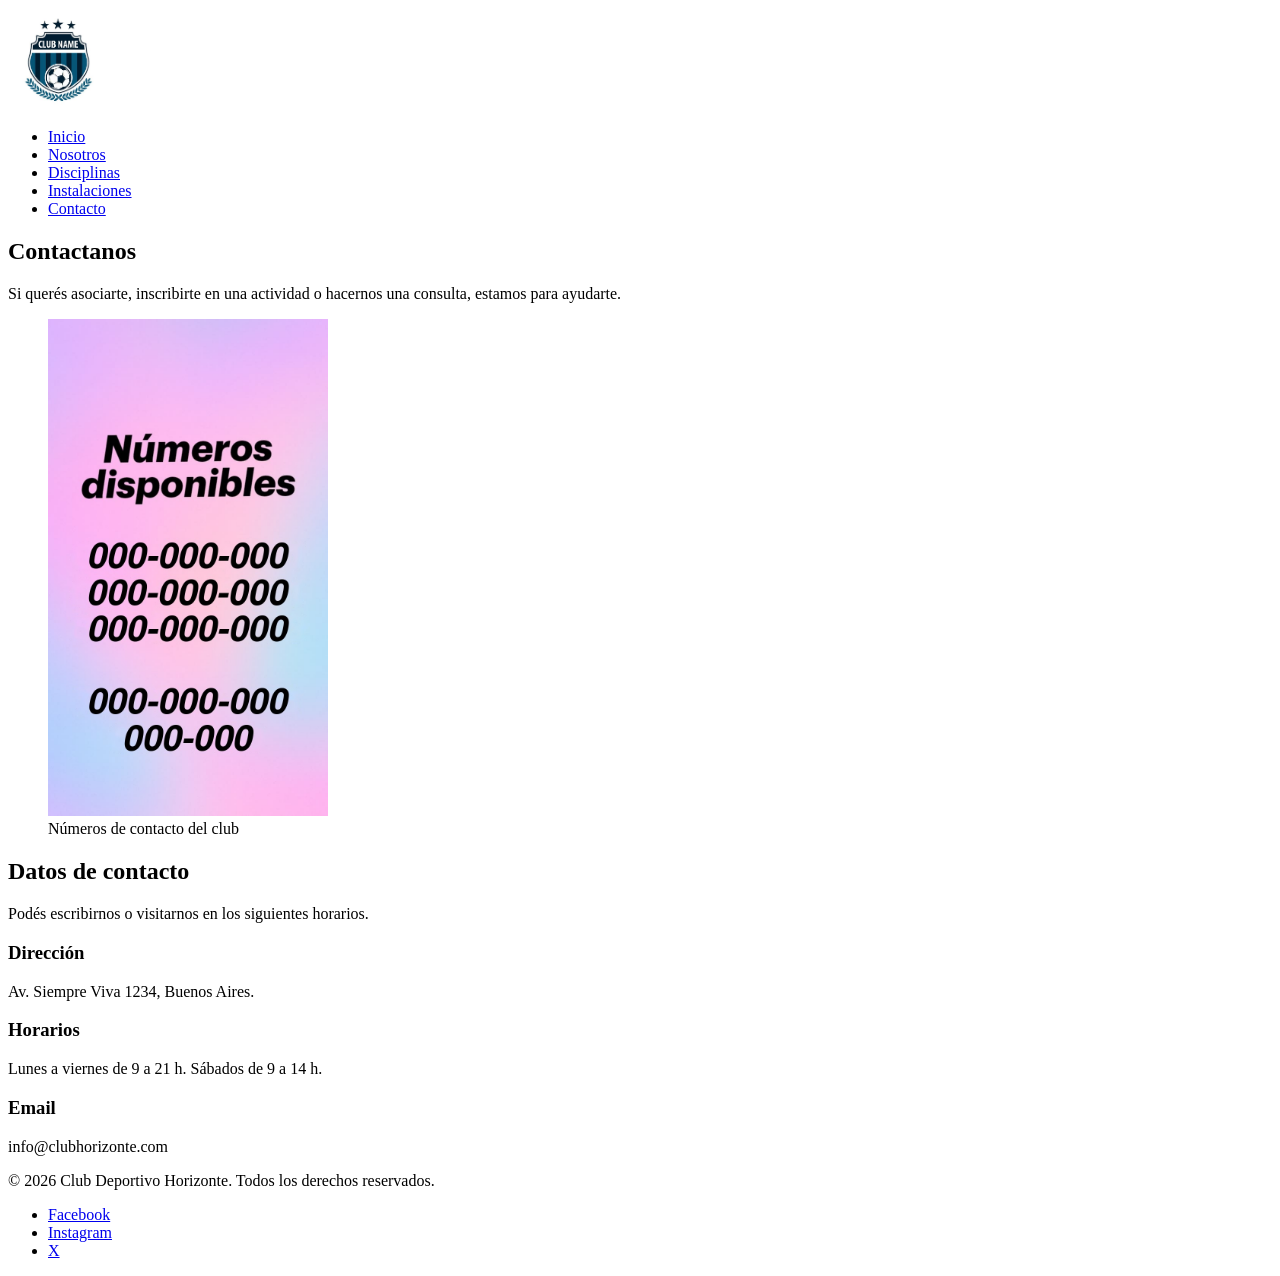
==== pages/contacto.html @ 29a99bc4 "Add files via upload" ====
<!DOCTYPE html>
<html lang="es">
<head>
  <meta charset="UTF-8">
  <meta name="viewport" content="width=device-width, initial-scale=1.0">
  <meta name="description" content="Club Deportivo Horizonte - Contacto">
  <title>Contacto | Club Deportivo Horizonte</title>
  <link rel="icon" type="image/jpeg" href="../img/logo.jpg">
</head>
<body>

  <header>
    <a href="../index.html">
      <img src="../img/logo.jpg" alt="Escudo del Club Deportivo Horizonte" width="100">
    </a>
    <nav>
      <ul>
          <li><a href="../index.html">Inicio</a></li>
          <li><a href="nosotros.html">Nosotros</a></li>
          <li><a href="disciplinas.html">Disciplinas</a></li>
          <li><a href="instalaciones.html">Instalaciones</a></li>
          <li><a href="contacto.html">Contacto</a></li>
      </ul>
    </nav>
  </header>

  <main>
    <section>
      <h1>Contactanos</h1>
      <p>Si querés asociarte, inscribirte en una actividad o hacernos una consulta, estamos para ayudarte.</p>
      <figure>
        <img src="../img/contacto.jpg" alt="Números de contacto del club" width="280">
        <figcaption>Números de contacto del club</figcaption>
      </figure>
    </section>

      <section>
        <h2>Datos de contacto</h2>
        <p>Podés escribirnos o visitarnos en los siguientes horarios.</p>
        <h3>Dirección</h3>
        <p>Av. Siempre Viva 1234, Buenos Aires.</p>
        <h3>Horarios</h3>
        <p>Lunes a viernes de 9 a 21 h. Sábados de 9 a 14 h.</p>
        <h3>Email</h3>
        <p>info@clubhorizonte.com</p>
      </section>

  </main>

  <footer>
    <p>&copy; 2026 Club Deportivo Horizonte. Todos los derechos reservados.</p>
    <ul>
      <li><a href="https://www.facebook.com/" target="_blank" rel="noopener">Facebook</a></li>
      <li><a href="https://www.instagram.com/" target="_blank" rel="noopener">Instagram</a></li>
      <li><a href="https://x.com/" target="_blank" rel="noopener">X</a></li>
    </ul>
  </footer>

</body>
</html>
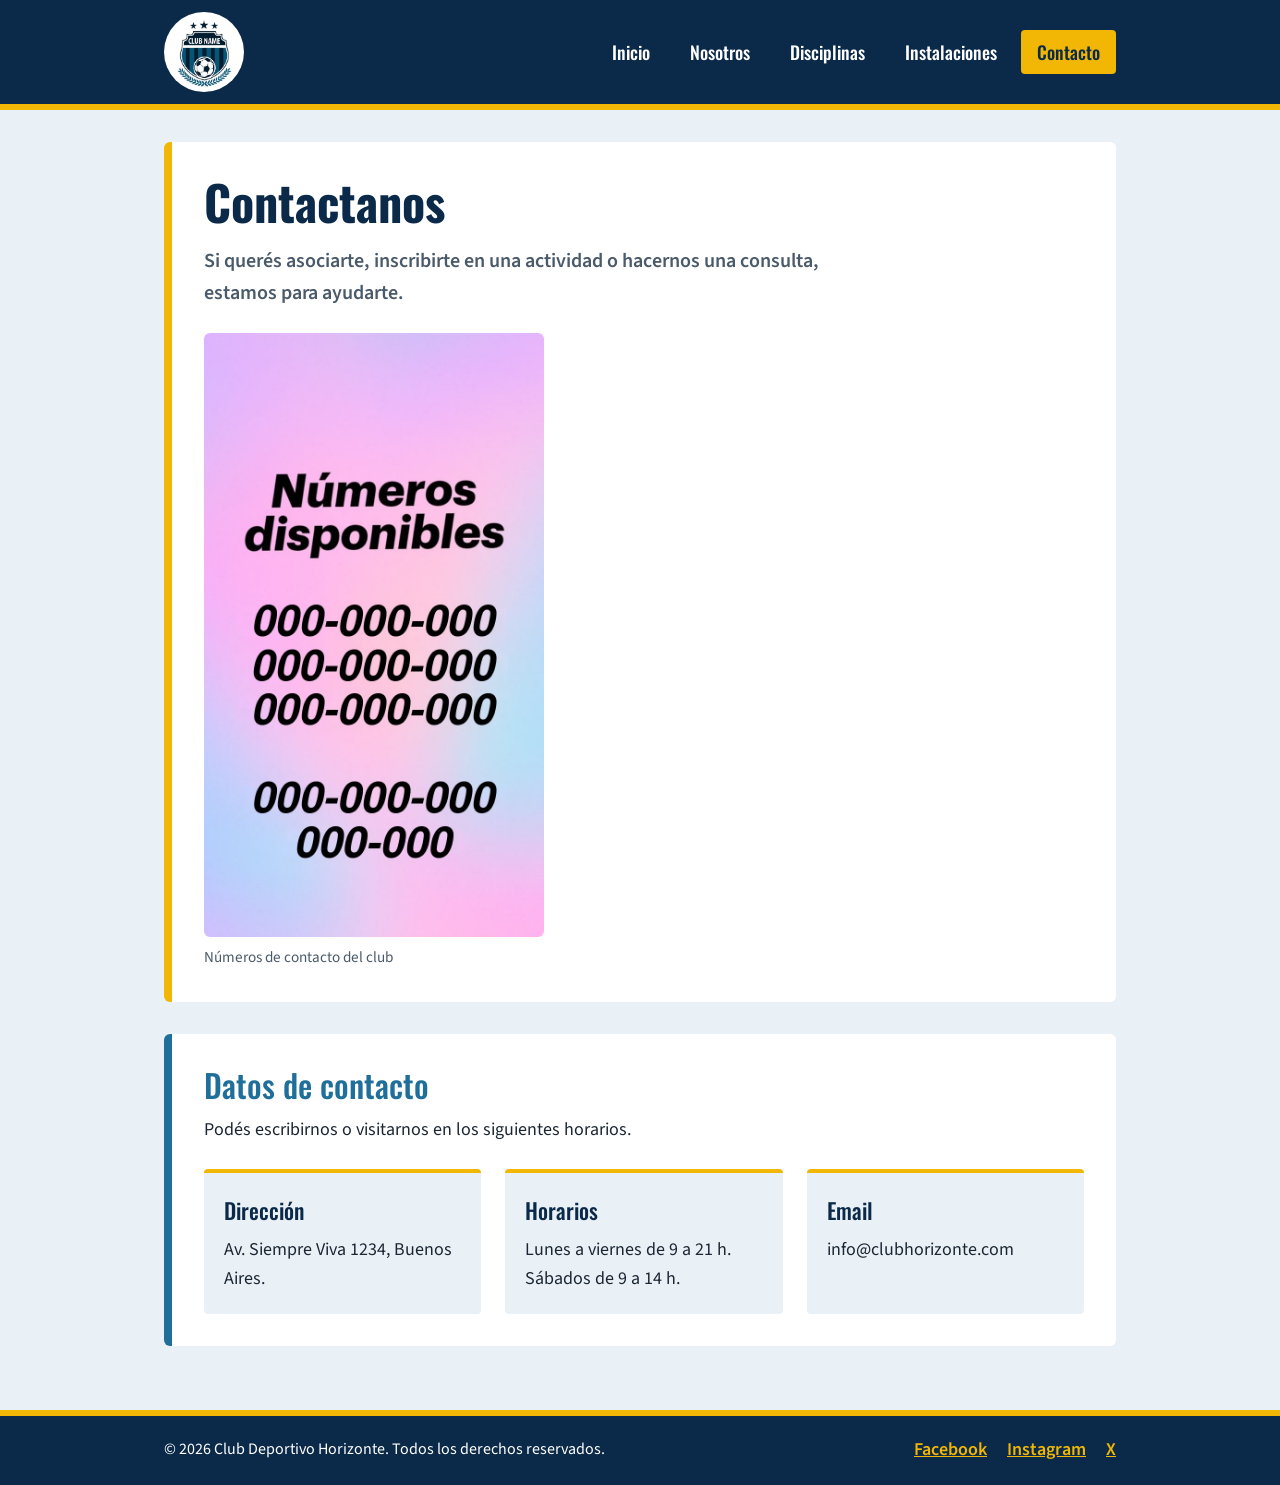
==== commit d71a7456: "Add files via upload" ====
--- a/pages/contacto.html
+++ b/pages/contacto.html
@@ -6,54 +6,69 @@
   <meta name="description" content="Club Deportivo Horizonte - Contacto">
   <title>Contacto | Club Deportivo Horizonte</title>
   <link rel="icon" type="image/jpeg" href="../img/logo.jpg">
+  <link rel="preconnect" href="https://fonts.googleapis.com">
+  <link rel="preconnect" href="https://fonts.gstatic.com" crossorigin>
+  <link href="https://fonts.googleapis.com/css2?family=Oswald:wght@500;700&family=Source+Sans+3:wght@400;600&display=swap" rel="stylesheet">
+  <link rel="stylesheet" href="../styles/styles.css">
 </head>
-<body>
+<body class="pagina">
 
-  <header>
-    <a href="../index.html">
-      <img src="../img/logo.jpg" alt="Escudo del Club Deportivo Horizonte" width="100">
-    </a>
-    <nav>
-      <ul>
-          <li><a href="../index.html">Inicio</a></li>
-          <li><a href="nosotros.html">Nosotros</a></li>
-          <li><a href="disciplinas.html">Disciplinas</a></li>
-          <li><a href="instalaciones.html">Instalaciones</a></li>
-          <li><a href="contacto.html">Contacto</a></li>
-      </ul>
-    </nav>
+  <header class="encabezado">
+    <div class="encabezado__contenido">
+      <a class="logo" href="../index.html">
+        <img class="logo__imagen" src="../img/logo.jpg" alt="Escudo del Club Deportivo Horizonte">
+      </a>
+      <nav class="menu" aria-label="Navegación principal">
+        <ul class="menu__lista">
+          <li class="menu__item"><a class="menu__enlace" href="../index.html">Inicio</a></li>
+          <li class="menu__item"><a class="menu__enlace" href="nosotros.html">Nosotros</a></li>
+          <li class="menu__item"><a class="menu__enlace" href="disciplinas.html">Disciplinas</a></li>
+          <li class="menu__item"><a class="menu__enlace" href="instalaciones.html">Instalaciones</a></li>
+          <li class="menu__item"><a class="menu__enlace menu__enlace--activo" href="contacto.html">Contacto</a></li>
+        </ul>
+      </nav>
+    </div>
   </header>
 
-  <main>
-    <section>
-      <h1>Contactanos</h1>
-      <p>Si querés asociarte, inscribirte en una actividad o hacernos una consulta, estamos para ayudarte.</p>
-      <figure>
-        <img src="../img/contacto.jpg" alt="Números de contacto del club" width="280">
-        <figcaption>Números de contacto del club</figcaption>
+  <main class="contenido">
+    <section class="seccion seccion--principal">
+      <h1 class="titulo-principal">Contactanos</h1>
+      <p class="texto texto--destacado">Si querés asociarte, inscribirte en una actividad o hacernos una consulta, estamos para ayudarte.</p>
+      <figure class="figura figura--vertical">
+        <img class="figura__imagen" src="../img/contacto.jpg" alt="Números de contacto del club">
+        <figcaption class="figura__leyenda">Números de contacto del club</figcaption>
       </figure>
     </section>
 
-      <section>
-        <h2>Datos de contacto</h2>
-        <p>Podés escribirnos o visitarnos en los siguientes horarios.</p>
-        <h3>Dirección</h3>
-        <p>Av. Siempre Viva 1234, Buenos Aires.</p>
-        <h3>Horarios</h3>
-        <p>Lunes a viernes de 9 a 21 h. Sábados de 9 a 14 h.</p>
-        <h3>Email</h3>
-        <p>info@clubhorizonte.com</p>
-      </section>
-
+    <section class="seccion">
+      <h2 class="titulo-seccion">Datos de contacto</h2>
+      <p class="texto">Podés escribirnos o visitarnos en los siguientes horarios.</p>
+      <div class="tarjetas">
+          <article class="tarjeta">
+            <h3 class="tarjeta__titulo">Dirección</h3>
+            <p class="texto">Av. Siempre Viva 1234, Buenos Aires.</p>
+          </article>
+          <article class="tarjeta">
+            <h3 class="tarjeta__titulo">Horarios</h3>
+            <p class="texto">Lunes a viernes de 9 a 21 h. Sábados de 9 a 14 h.</p>
+          </article>
+          <article class="tarjeta">
+            <h3 class="tarjeta__titulo">Email</h3>
+            <p class="texto">info@clubhorizonte.com</p>
+          </article>
+      </div>
+    </section>
   </main>
 
-  <footer>
-    <p>&copy; 2026 Club Deportivo Horizonte. Todos los derechos reservados.</p>
-    <ul>
-      <li><a href="https://www.facebook.com/" target="_blank" rel="noopener">Facebook</a></li>
-      <li><a href="https://www.instagram.com/" target="_blank" rel="noopener">Instagram</a></li>
-      <li><a href="https://x.com/" target="_blank" rel="noopener">X</a></li>
-    </ul>
+  <footer class="pie">
+    <div class="pie__contenido">
+      <p class="pie__texto">&copy; 2026 Club Deportivo Horizonte. Todos los derechos reservados.</p>
+      <ul class="pie__redes">
+        <li><a class="pie__enlace" href="https://www.facebook.com/" target="_blank" rel="noopener">Facebook</a></li>
+        <li><a class="pie__enlace" href="https://www.instagram.com/" target="_blank" rel="noopener">Instagram</a></li>
+        <li><a class="pie__enlace" href="https://x.com/" target="_blank" rel="noopener">X</a></li>
+      </ul>
+    </div>
   </footer>
 
 </body>
--- a/styles/styles.css
+++ b/styles/styles.css
@@ -0,0 +1,274 @@
+/* ==========================================================
+   CLUB DEPORTIVO HORIZONTE - Hoja de estilos
+   Paleta tomada del escudo: azul marino, azul petróleo y dorado
+   ========================================================== */
+
+
+/* ---------- 1. VARIABLES (paleta y tipografía) ---------- */
+:root {
+  /* Colores */
+  --color-primario: #0b2a4a;     /* azul marino */
+  --color-secundario: #1f6f9a;   /* azul petróleo */
+  --color-acento: #f2b705;       /* dorado */
+  --color-fondo: #eaf1f6;        /* fondo de la página */
+  --color-superficie: #ffffff;   /* tarjetas y secciones */
+  --color-texto: #1c2733;        /* texto principal */
+  --color-texto-suave: #4a5a6a;  /* texto secundario */
+
+}
+
+
+/* ---------- 2. REINICIO Y BASE ---------- */
+* {
+  box-sizing: border-box;
+  margin: 0;
+  padding: 0;
+}
+
+.pagina {
+  display: flex;
+  flex-direction: column;
+  min-height: 100vh;
+  font-family: 'Source Sans 3', Arial, sans-serif;
+  font-size: 1.125rem;
+  line-height: 1.6;
+  color: var(--color-texto);
+  background-color: var(--color-fondo);
+}
+
+img {
+  display: block;
+  max-width: 100%;
+  height: auto;
+}
+
+ul {
+  list-style: none;
+}
+
+a {
+  color: var(--color-secundario);
+}
+
+
+/* ---------- 3. TIPOGRAFÍA ---------- */
+.titulo-principal {
+  font-family: 'Oswald', 'Arial Narrow', sans-serif;
+  font-size: 3rem;
+  font-weight: 700;
+  line-height: 1.15;
+  color: var(--color-primario);
+  margin-bottom: 1rem;
+}
+
+.titulo-seccion {
+  font-family: 'Oswald', 'Arial Narrow', sans-serif;
+  font-size: 2rem;
+  font-weight: 500;
+  line-height: 1.2;
+  color: var(--color-secundario);
+  margin-bottom: 0.75rem;
+}
+
+.tarjeta__titulo {
+  font-family: 'Oswald', 'Arial Narrow', sans-serif;
+  font-size: 1.375rem;
+  font-weight: 500;
+  color: var(--color-primario);
+  margin-bottom: 0.5rem;
+}
+
+.texto {
+  font-size: 1.125rem;
+  font-weight: 400;
+  max-width: 65ch;
+}
+
+.texto--destacado {
+  font-size: 1.25rem;
+  font-weight: 600;
+  color: var(--color-texto-suave);
+  margin-bottom: 1.5rem;
+}
+
+
+/* ---------- 4. ENCABEZADO Y NAVEGACIÓN ---------- */
+.encabezado {
+  background-color: var(--color-primario);
+  border-bottom: 6px solid var(--color-acento);
+}
+
+.encabezado__contenido {
+  display: flex;
+  flex-wrap: wrap;
+  align-items: center;
+  justify-content: space-between;
+  gap: 1rem;
+  max-width: 1000px;
+  margin: 0 auto;
+  padding: 0.75rem 1.5rem;
+}
+
+.logo__imagen {
+  width: 80px;
+  height: 80px;
+  border-radius: 50%;
+  background-color: var(--color-superficie);
+}
+
+.menu__lista {
+  display: flex;
+  flex-wrap: wrap;
+  gap: 0.5rem;
+}
+
+.menu__enlace {
+  display: block;
+  padding: 0.5rem 1rem;
+  font-family: 'Oswald', 'Arial Narrow', sans-serif;
+  font-size: 1.125rem;
+  font-weight: 500;
+  color: #ffffff;
+  text-decoration: none;
+  border-radius: 4px;
+}
+
+.menu__enlace:hover,
+.menu__enlace:focus-visible {
+  background-color: var(--color-secundario);
+}
+
+.menu__enlace--activo {
+  color: var(--color-primario);
+  background-color: var(--color-acento);
+}
+
+.menu__enlace--activo:hover,
+.menu__enlace--activo:focus-visible {
+  background-color: var(--color-acento);
+}
+
+
+/* ---------- 5. CONTENIDO PRINCIPAL ---------- */
+.contenido {
+  flex: 1;
+  width: 100%;
+  max-width: 1000px;
+  margin: 0 auto;
+  padding: 2rem 1.5rem;
+}
+
+.seccion {
+  background-color: var(--color-superficie);
+  border-left: 8px solid var(--color-secundario);
+  border-radius: 6px;
+  padding: 2rem;
+  margin-bottom: 2rem;
+}
+
+.seccion--principal {
+  border-left-color: var(--color-acento);
+}
+
+
+/* ---------- 6. IMÁGENES ---------- */
+.figura {
+  margin-top: 0.5rem;
+}
+
+.figura__imagen {
+  width: 100%;
+  border-radius: 6px;
+}
+
+.figura__leyenda {
+  margin-top: 0.5rem;
+  font-size: 0.95rem;
+  color: var(--color-texto-suave);
+}
+
+.figura--escudo {
+  max-width: 320px;
+}
+
+.figura--ancha {
+  max-width: 640px;
+}
+
+.figura--vertical {
+  max-width: 340px;
+}
+
+
+/* ---------- 7. TARJETAS ---------- */
+.tarjetas {
+  display: grid;
+  grid-template-columns: repeat(auto-fit, minmax(240px, 1fr));
+  gap: 1.5rem;
+  margin-top: 1.5rem;
+}
+
+.tarjeta {
+  background-color: var(--color-fondo);
+  border-top: 4px solid var(--color-acento);
+  border-radius: 4px;
+  padding: 1.25rem;
+}
+
+
+/* ---------- 8. PIE DE PÁGINA ---------- */
+.pie {
+  background-color: var(--color-primario);
+  color: #ffffff;
+  border-top: 6px solid var(--color-acento);
+}
+
+.pie__contenido {
+  display: flex;
+  flex-wrap: wrap;
+  align-items: center;
+  justify-content: space-between;
+  gap: 1rem;
+  max-width: 1000px;
+  margin: 0 auto;
+  padding: 1.25rem 1.5rem;
+}
+
+.pie__texto {
+  font-size: 1rem;
+}
+
+.pie__redes {
+  display: flex;
+  gap: 1.25rem;
+}
+
+.pie__enlace {
+  color: var(--color-acento);
+  font-weight: 600;
+}
+
+.pie__enlace:hover,
+.pie__enlace:focus-visible {
+  color: #ffffff;
+}
+
+
+/* ---------- 9. ADAPTACIÓN A CELULARES ---------- */
+@media (max-width: 600px) {
+  .titulo-principal {
+    font-size: 2.25rem;
+  }
+
+  .titulo-seccion {
+    font-size: 1.625rem;
+  }
+
+  .seccion {
+    padding: 1.25rem;
+  }
+
+  .encabezado__contenido {
+    justify-content: center;
+  }
+}
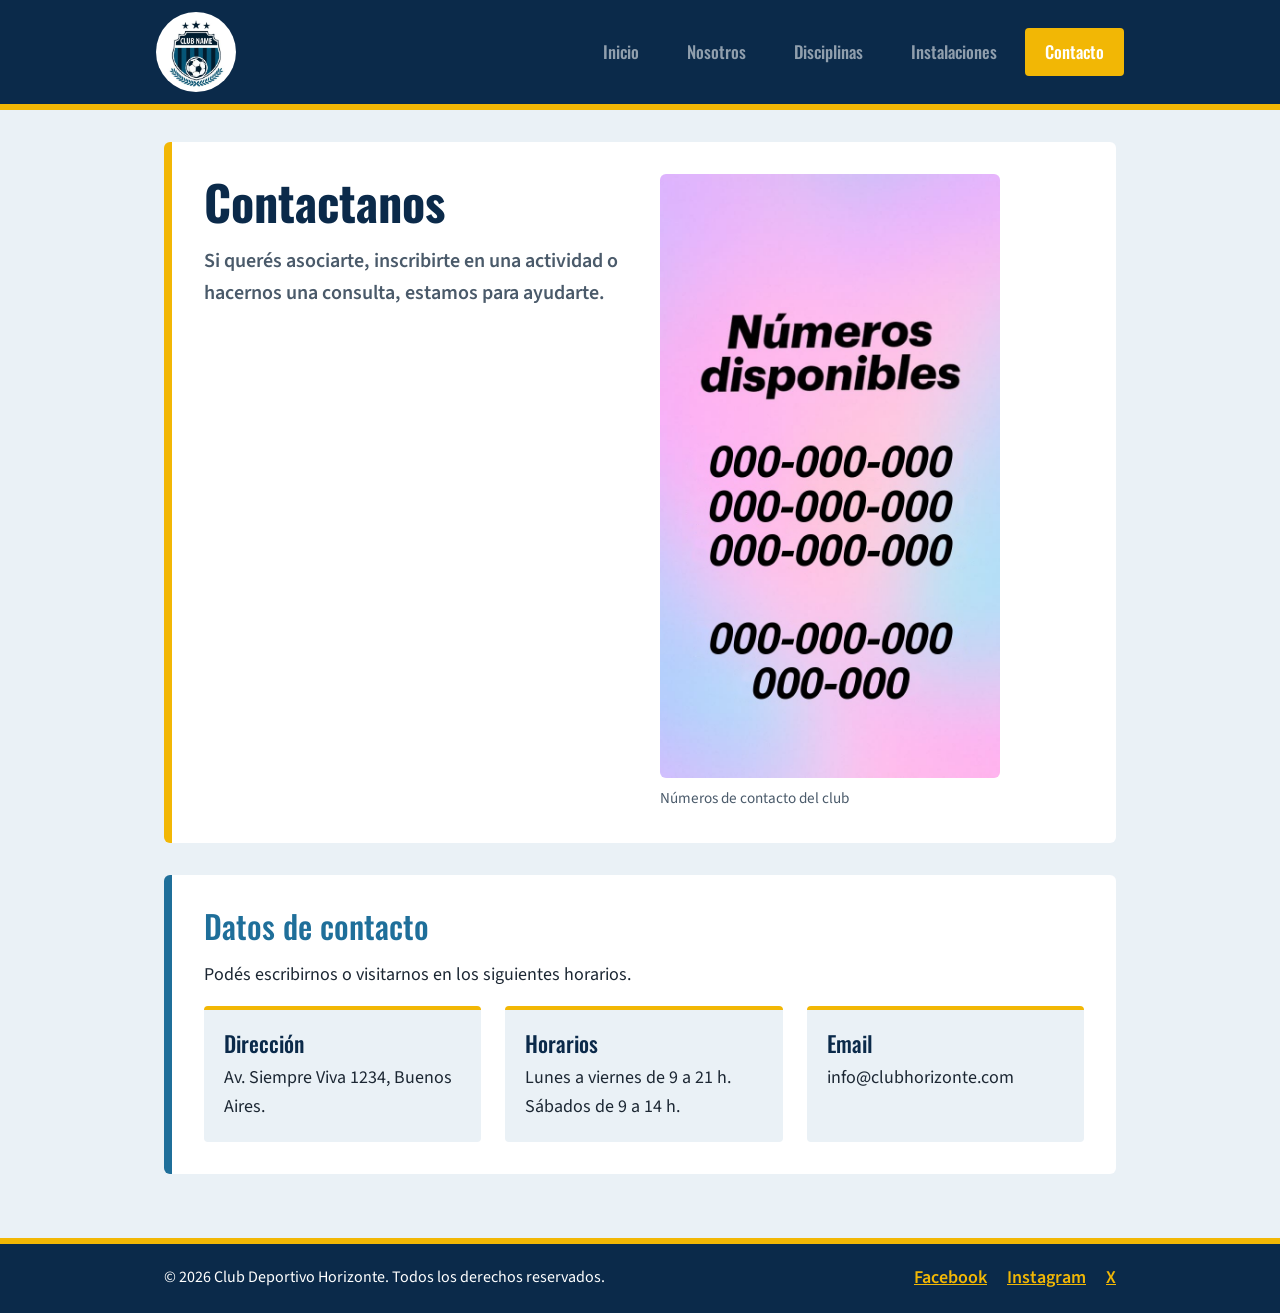
==== commit aafd370a: "Add files via upload" ====
--- a/pages/contacto.html
+++ b/pages/contacto.html
@@ -9,25 +9,32 @@
   <link rel="preconnect" href="https://fonts.googleapis.com">
   <link rel="preconnect" href="https://fonts.gstatic.com" crossorigin>
   <link href="https://fonts.googleapis.com/css2?family=Oswald:wght@500;700&family=Source+Sans+3:wght@400;600&display=swap" rel="stylesheet">
+  <!-- Bootstrap (CSS por CDN): va antes de nuestro CSS para poder personalizarlo -->
+  <link href="https://cdn.jsdelivr.net/npm/bootstrap@5.3.3/dist/css/bootstrap.min.css" rel="stylesheet">
   <link rel="stylesheet" href="../styles/styles.css">
 </head>
 <body class="pagina">
 
   <header class="encabezado">
-    <div class="encabezado__contenido">
-      <a class="logo" href="../index.html">
-        <img class="logo__imagen" src="../img/logo.jpg" alt="Escudo del Club Deportivo Horizonte">
-      </a>
-      <nav class="menu" aria-label="Navegación principal">
-        <ul class="menu__lista">
-          <li class="menu__item"><a class="menu__enlace" href="../index.html">Inicio</a></li>
-          <li class="menu__item"><a class="menu__enlace" href="nosotros.html">Nosotros</a></li>
-          <li class="menu__item"><a class="menu__enlace" href="disciplinas.html">Disciplinas</a></li>
-          <li class="menu__item"><a class="menu__enlace" href="instalaciones.html">Instalaciones</a></li>
-          <li class="menu__item"><a class="menu__enlace menu__enlace--activo" href="contacto.html">Contacto</a></li>
-        </ul>
-      </nav>
-    </div>
+    <nav class="navbar navbar-expand-md navbar-club" data-bs-theme="dark" aria-label="Navegación principal">
+      <div class="container-fluid navbar__contenedor">
+        <a class="navbar-brand logo" href="../index.html">
+          <img class="logo__imagen" src="../img/logo.jpg" alt="Escudo del Club Deportivo Horizonte">
+        </a>
+        <button class="navbar-toggler menu__boton" type="button" data-bs-toggle="collapse" data-bs-target="#menu-principal" aria-controls="menu-principal" aria-expanded="false" aria-label="Abrir o cerrar el menú">
+          <span class="navbar-toggler-icon"></span>
+        </button>
+        <div class="collapse navbar-collapse" id="menu-principal">
+          <ul class="navbar-nav ms-auto menu__lista">
+            <li class="nav-item"><a class="nav-link menu__enlace" href="../index.html">Inicio</a></li>
+            <li class="nav-item"><a class="nav-link menu__enlace" href="nosotros.html">Nosotros</a></li>
+            <li class="nav-item"><a class="nav-link menu__enlace" href="disciplinas.html">Disciplinas</a></li>
+            <li class="nav-item"><a class="nav-link menu__enlace" href="instalaciones.html">Instalaciones</a></li>
+            <li class="nav-item"><a class="nav-link menu__enlace menu__enlace--activo active" aria-current="page" href="contacto.html">Contacto</a></li>
+          </ul>
+        </div>
+      </div>
+    </nav>
   </header>
 
   <main class="contenido">
@@ -71,5 +78,7 @@
     </div>
   </footer>
 
+  <!-- Bootstrap (JS por CDN): va justo antes de cerrar el body -->
+  <script src="https://cdn.jsdelivr.net/npm/bootstrap@5.3.3/dist/js/bootstrap.bundle.min.js"></script>
 </body>
 </html>
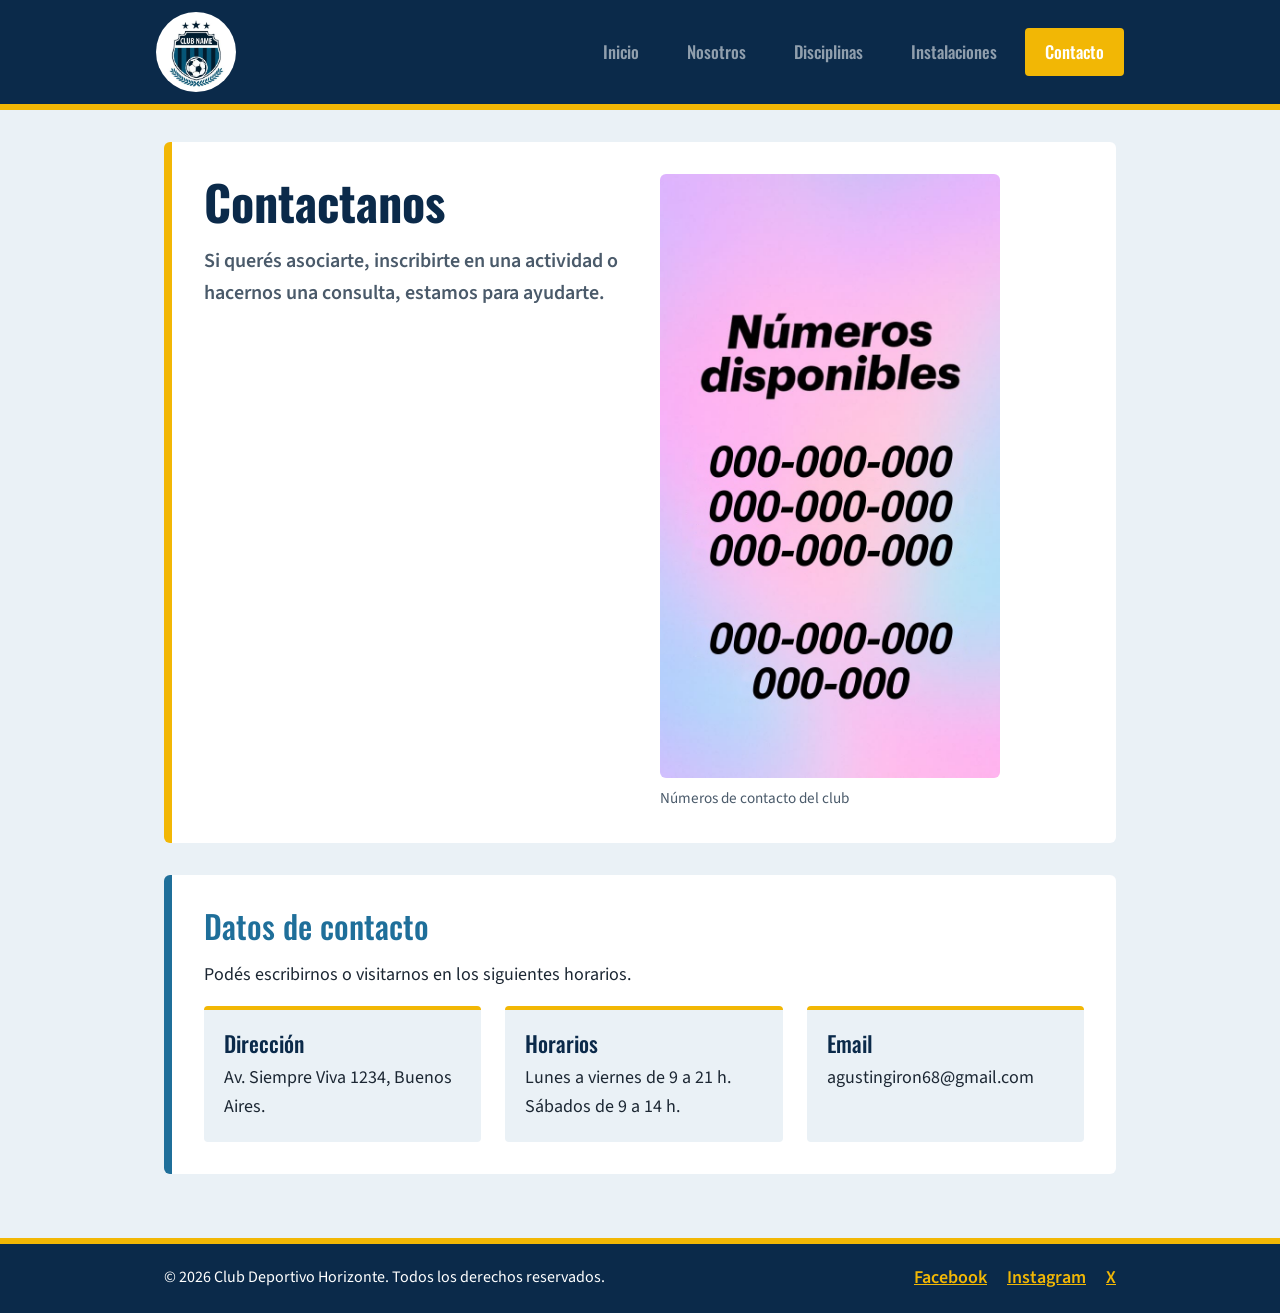
==== commit cbca4933: "content: update contact details" ====
--- a/pages/contacto.html
+++ b/pages/contacto.html
@@ -61,7 +61,7 @@
           </article>
           <article class="tarjeta">
             <h3 class="tarjeta__titulo">Email</h3>
-            <p class="texto">info@clubhorizonte.com</p>
+            <p class="texto">agustingiron68@gmail.com</p>
           </article>
       </div>
     </section>
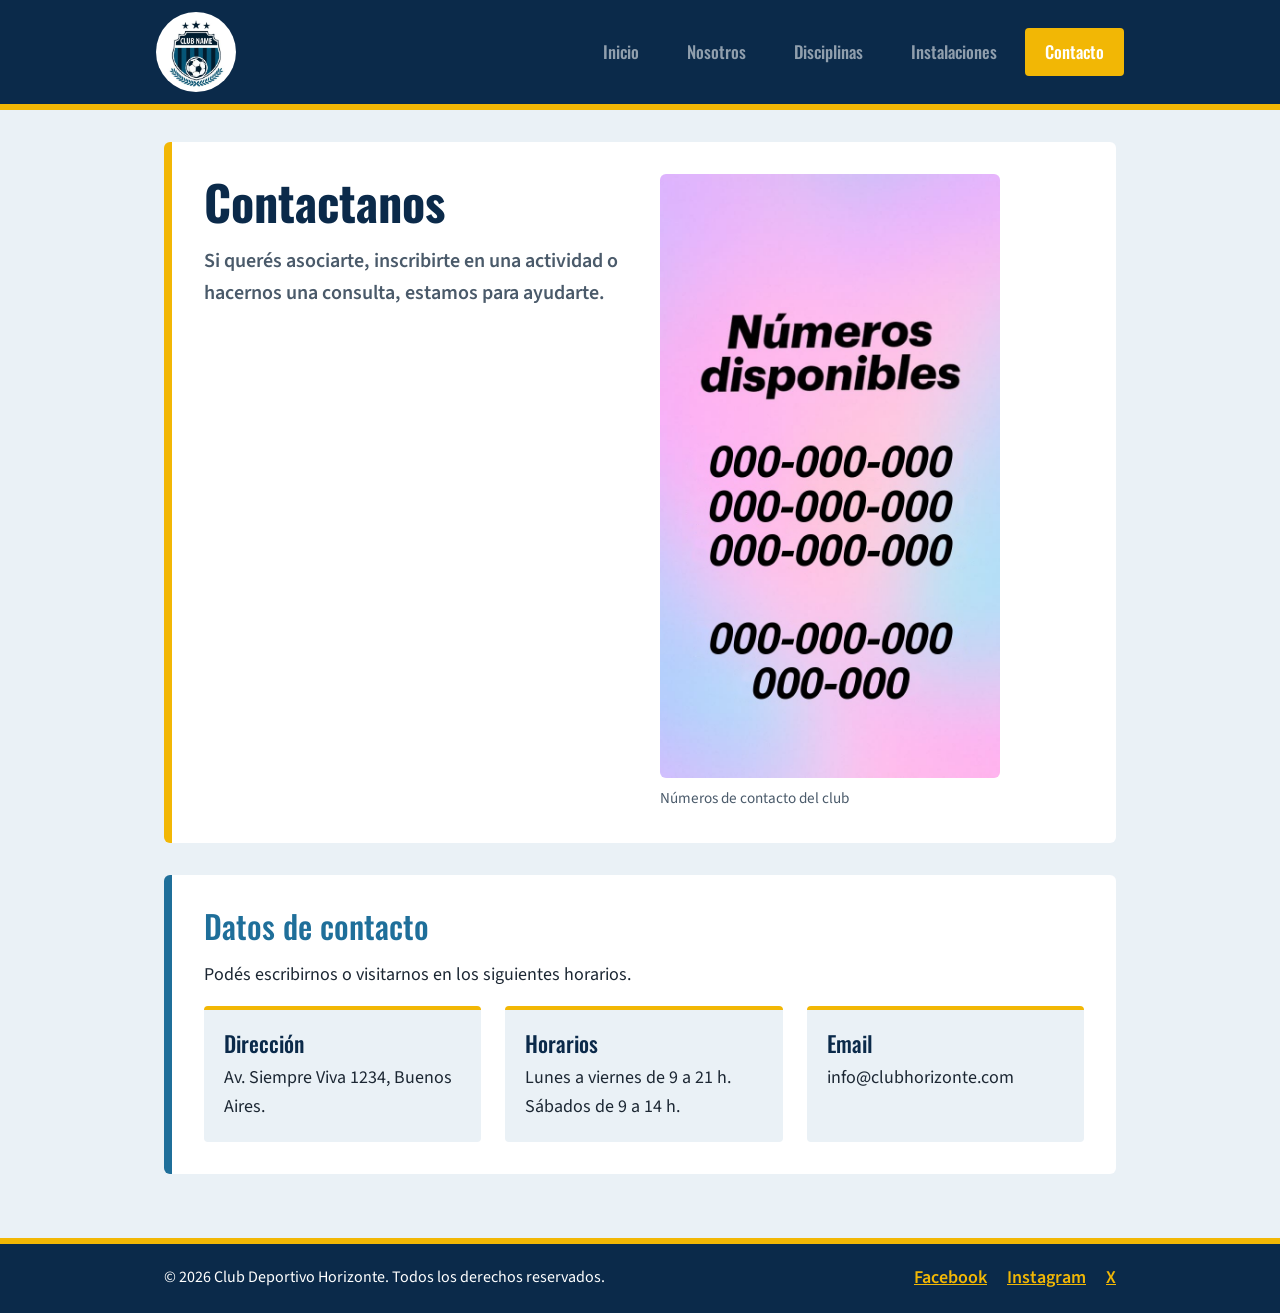
==== commit bc40b793: "build: compile scss to css/style.css and link it in html" ====
--- a/pages/contacto.html
+++ b/pages/contacto.html
@@ -11,7 +11,7 @@
   <link href="https://fonts.googleapis.com/css2?family=Oswald:wght@500;700&family=Source+Sans+3:wght@400;600&display=swap" rel="stylesheet">
   <!-- Bootstrap (CSS por CDN): va antes de nuestro CSS para poder personalizarlo -->
   <link href="https://cdn.jsdelivr.net/npm/bootstrap@5.3.3/dist/css/bootstrap.min.css" rel="stylesheet">
-  <link rel="stylesheet" href="../styles/styles.css">
+  <link rel="stylesheet" href="../css/style.css">
 </head>
 <body class="pagina">
 
@@ -61,7 +61,7 @@
           </article>
           <article class="tarjeta">
             <h3 class="tarjeta__titulo">Email</h3>
-            <p class="texto">agustingiron68@gmail.com</p>
+            <p class="texto">info@clubhorizonte.com</p>
           </article>
       </div>
     </section>
--- a/css/style.css
+++ b/css/style.css
@@ -0,0 +1,557 @@
+@charset "UTF-8";
+/* ==========================================================
+   CLUB DEPORTIVO HORIZONTE - Archivo maestro de estilos
+   Único punto de entrada: reúne todos los partials con @use.
+   Compilar con:  sass scss/main.scss css/style.css
+   Mobile-First + Bootstrap por CDN (el CSS compilado se carga
+   DESPUÉS de Bootstrap para poder personalizarlo).
+   Paleta tomada del escudo: azul marino, azul petróleo y dorado
+   ========================================================== */
+/* ==========================================================
+   VARIABLES - Todos los valores que se repiten viven acá.
+   Si querés cambiar un color o una medida, se cambia una
+   sola vez en este archivo.
+   ========================================================== */
+/* ---------- Colores (paleta tomada del escudo) ---------- */
+/* Transparencias derivadas del azul marino */
+/* ---------- Tipografía (siempre con fuente de respaldo) ---------- */
+/* ---------- Espaciado ---------- */
+/* ---------- Bordes y radios ---------- */
+/* ---------- Transiciones ---------- */
+/* ---------- Medidas del layout ---------- */
+/* ---------- Breakpoints (mobile-first: siempre min-width) ---------- */
+/* ---------- Ícono del acordeón abierto (flecha blanca) ---------- */
+/* ==========================================================
+   MIXINS - Bloques de estilo reutilizables
+   ========================================================== */
+/* ---------- 1. REINICIO GLOBAL (Box Model) ---------- */
+* {
+  margin: 0;
+  padding: 0;
+  box-sizing: border-box;
+}
+
+/* ---------- 2. BASE (mobile) ---------- */
+.pagina {
+  display: flex;
+  flex-direction: column;
+  min-height: 100vh;
+  font-family: "Source Sans 3", Arial, sans-serif;
+  font-size: 1.0625rem;
+  line-height: 1.6;
+  color: #1c2733;
+  background-color: #eaf1f6;
+}
+@media (min-width: 768px) {
+  .pagina {
+    font-size: 1.125rem;
+  }
+}
+
+/* Bootstrap agrega márgenes y rellenos a estas etiquetas: los quitamos
+   para seguir controlando el espaciado con gap */
+h1, h2, h3, p, ul, figure {
+  margin: 0;
+}
+
+ul {
+  padding: 0;
+  list-style: none;
+}
+
+img {
+  display: block;
+  max-width: 100%;
+  height: auto;
+}
+
+a {
+  color: #1f6f9a;
+}
+
+/* ---------- TIPOGRAFÍA (mobile) ---------- */
+.titulo-principal {
+  grid-area: titulo;
+  font-family: "Oswald", "Arial Narrow", sans-serif;
+  font-size: 2.25rem;
+  font-weight: 700;
+  line-height: 1.15;
+  color: #0b2a4a;
+}
+@media (min-width: 768px) {
+  .titulo-principal {
+    font-size: 2.75rem;
+  }
+}
+@media (min-width: 1024px) {
+  .titulo-principal {
+    font-size: 3rem;
+  }
+}
+
+.titulo-seccion {
+  font-family: "Oswald", "Arial Narrow", sans-serif;
+  font-size: 1.625rem;
+  font-weight: 500;
+  line-height: 1.2;
+  color: #1f6f9a;
+}
+@media (min-width: 768px) {
+  .titulo-seccion {
+    font-size: 2rem;
+  }
+}
+
+.texto {
+  font-size: 1.0625rem;
+  font-weight: 400;
+  max-width: 65ch;
+}
+@media (min-width: 768px) {
+  .texto {
+    font-size: 1.125rem;
+  }
+}
+.texto--destacado {
+  grid-area: texto;
+  font-size: 1.125rem;
+  font-weight: 600;
+  color: #4a5a6a;
+}
+@media (min-width: 768px) {
+  .texto--destacado {
+    font-size: 1.25rem;
+  }
+}
+
+/* ---------- ENCABEZADO Y LOGO ---------- */
+.encabezado {
+  background-color: #0b2a4a;
+  border-bottom: 6px solid #f2b705;
+}
+
+.logo {
+  display: block;
+  padding: 0;
+  margin: 0;
+  border-radius: 50%;
+  transition: transform 0.25s ease;
+}
+.logo__imagen {
+  width: 72px;
+  height: 72px;
+  border-radius: 50%;
+  background-color: #ffffff;
+}
+@media (min-width: 768px) {
+  .logo__imagen {
+    width: 80px;
+    height: 80px;
+  }
+}
+.logo:hover {
+  transform: scale(1.06);
+}
+.logo:focus-visible {
+  outline: 3px solid #f2b705;
+  outline-offset: 4px;
+}
+.logo:active {
+  transform: scale(0.96);
+}
+
+/* ---------- NAVBAR DE BOOTSTRAP (personalizada) ---------- */
+/* Variables de Bootstrap redefinidas con nuestra paleta */
+.navbar-club {
+  --bs-navbar-color: #ffffff;
+  --bs-navbar-hover-color: #ffffff;
+  --bs-navbar-active-color: #0b2a4a;
+  --bs-navbar-nav-link-padding-x: 20px;
+  padding: 12px 0;
+}
+
+.navbar__contenedor {
+  max-width: 1000px;
+  margin: 0 auto;
+  padding-left: 16px;
+  padding-right: 16px;
+}
+
+.menu__boton {
+  transition: background-color 0.25s ease, transform 0.15s ease;
+}
+.menu__boton:hover {
+  background-color: #1f6f9a;
+}
+.menu__boton:focus-visible {
+  outline: 3px solid #f2b705;
+  outline-offset: 3px;
+  box-shadow: none;
+}
+.menu__boton:active {
+  transform: scale(0.94);
+}
+.menu__lista {
+  --bs-nav-link-padding-x: 20px;
+  --bs-nav-link-padding-y: 10px;
+  gap: 8px;
+  padding-top: 12px;
+}
+@media (min-width: 768px) {
+  .menu__lista {
+    padding-top: 0;
+  }
+}
+.menu__enlace {
+  font-family: "Oswald", "Arial Narrow", sans-serif;
+  font-size: 1.0625rem;
+  font-weight: 500;
+  border-radius: 4px;
+  transition: background-color 0.25s ease, color 0.25s ease, transform 0.15s ease;
+}
+.menu__enlace:hover {
+  background-color: #1f6f9a;
+}
+.menu__enlace:focus-visible {
+  outline: 3px solid #f2b705;
+  outline-offset: 2px;
+}
+.menu__enlace:active {
+  background-color: #0b2a4a;
+  transform: scale(0.96);
+}
+.menu__enlace--activo {
+  background-color: #f2b705;
+}
+.menu__enlace--activo:hover, .menu__enlace--activo:active {
+  background-color: #f2b705;
+}
+
+/* ---------- CONTENIDO PRINCIPAL (mobile: secciones apiladas) ---------- */
+.contenido {
+  flex: 1;
+  width: 100%;
+  max-width: 1000px;
+  margin: 0 auto;
+  padding: 20px 16px;
+}
+@media (min-width: 768px) {
+  .contenido {
+    padding: 32px 24px;
+  }
+}
+
+.seccion {
+  display: flex;
+  flex-direction: column;
+  gap: 16px;
+  background-color: #ffffff;
+  border-left: 8px solid #1f6f9a;
+  border-radius: 6px;
+  padding: 20px;
+  margin-bottom: 24px;
+}
+.seccion--principal {
+  display: grid;
+  grid-template-columns: 1fr;
+  grid-template-areas: "titulo" "texto" "imagen";
+  gap: 16px;
+  border-left-color: #f2b705;
+}
+@media (min-width: 1024px) {
+  .seccion--principal {
+    grid-template-columns: 1fr 1fr;
+    grid-template-rows: auto 1fr;
+    grid-template-areas: "titulo imagen" "texto  imagen";
+    column-gap: 32px;
+    align-items: start;
+  }
+}
+@media (min-width: 768px) {
+  .seccion {
+    padding: 32px;
+    margin-bottom: 32px;
+  }
+}
+
+/* ---------- IMÁGENES ---------- */
+.figura {
+  grid-area: imagen;
+  width: 100%;
+}
+.figura__imagen {
+  width: 100%;
+  border-radius: 6px;
+}
+.figura__leyenda {
+  margin-top: 8px;
+  font-size: 0.95rem;
+  color: #4a5a6a;
+}
+.figura--escudo {
+  max-width: 320px;
+}
+.figura--ancha {
+  max-width: 640px;
+}
+.figura--vertical {
+  max-width: 340px;
+}
+@media (min-width: 1024px) {
+  .figura {
+    align-self: center;
+  }
+}
+
+/* ---------- TARJETAS (mobile: una debajo de otra) ---------- */
+.tarjetas {
+  display: flex;
+  flex-direction: column;
+  gap: 16px;
+}
+@media (min-width: 768px) {
+  .tarjetas {
+    flex-direction: row;
+    gap: 24px;
+  }
+}
+
+.tarjeta {
+  display: flex;
+  flex-direction: column;
+  gap: 8px;
+  background-color: #eaf1f6;
+  border-top: 4px solid #f2b705;
+  border-radius: 4px;
+  padding: 20px;
+}
+.tarjeta__titulo {
+  font-family: "Oswald", "Arial Narrow", sans-serif;
+  font-size: 1.375rem;
+  font-weight: 500;
+  color: #0b2a4a;
+}
+@media (min-width: 768px) {
+  .tarjeta {
+    flex: 1 1 0;
+  }
+}
+
+/* ---------- BOTONES (Bootstrap + paleta propia) ---------- */
+.acciones {
+  display: flex;
+  flex-wrap: wrap;
+  gap: 12px;
+}
+
+.boton {
+  --bs-btn-color: #0b2a4a;
+  --bs-btn-bg: #f2b705;
+  --bs-btn-border-color: #f2b705;
+  --bs-btn-hover-color: #ffffff;
+  --bs-btn-hover-bg: #1f6f9a;
+  --bs-btn-hover-border-color: #1f6f9a;
+  --bs-btn-active-color: #ffffff;
+  --bs-btn-active-bg: #0b2a4a;
+  --bs-btn-active-border-color: #0b2a4a;
+  --bs-btn-padding-x: 24px;
+  --bs-btn-padding-y: 10px;
+  font-family: "Oswald", "Arial Narrow", sans-serif;
+  font-size: 1.0625rem;
+  font-weight: 500;
+  transition: background-color 0.25s ease, color 0.25s ease, border-color 0.25s ease, transform 0.15s ease;
+}
+.boton:hover {
+  transform: translateY(-2px);
+}
+.boton:focus-visible {
+  outline: 3px solid #0b2a4a;
+  outline-offset: 3px;
+  box-shadow: none;
+}
+.boton:active {
+  transform: translateY(0) scale(0.97);
+}
+.boton--secundario {
+  --bs-btn-color: #0b2a4a;
+  --bs-btn-bg: transparent;
+  --bs-btn-border-color: #1f6f9a;
+  --bs-btn-hover-bg: #1f6f9a;
+  --bs-btn-hover-border-color: #1f6f9a;
+}
+
+/* ---------- GALERÍA: CAROUSEL DE BOOTSTRAP ---------- */
+.galeria__marco {
+  border-radius: 6px;
+  background-color: #eaf1f6;
+}
+.galeria__imagen {
+  height: 240px;
+  object-fit: contain;
+  background-color: #eaf1f6;
+}
+@media (min-width: 768px) {
+  .galeria__imagen {
+    height: 360px;
+  }
+}
+@media (min-width: 1024px) {
+  .galeria__imagen {
+    height: 440px;
+  }
+}
+.galeria__leyenda {
+  left: 0;
+  right: 0;
+  bottom: 40px;
+  padding: 8px 16px;
+  background-color: rgba(11, 42, 74, 0.88);
+}
+.galeria__titulo {
+  font-family: "Oswald", "Arial Narrow", sans-serif;
+  font-size: 1.125rem;
+  font-weight: 500;
+}
+.galeria__control {
+  transition: opacity 0.25s ease, background-color 0.25s ease;
+}
+.galeria__control:hover {
+  opacity: 1;
+  background-color: rgba(11, 42, 74, 0.45);
+}
+.galeria__control:focus-visible {
+  opacity: 1;
+  outline: 3px solid #f2b705;
+  outline-offset: -3px;
+}
+.galeria__control:active {
+  background-color: rgba(11, 42, 74, 0.7);
+}
+
+.carousel-indicators .galeria__indicador {
+  background-color: #f2b705;
+  transition: opacity 0.25s ease, transform 0.25s ease;
+}
+.carousel-indicators .galeria__indicador:hover {
+  opacity: 1;
+  transform: scaleY(2);
+}
+.carousel-indicators .galeria__indicador:focus-visible {
+  opacity: 1;
+  outline: 3px solid #ffffff;
+  outline-offset: 2px;
+}
+.carousel-indicators .galeria__indicador:active {
+  transform: scaleY(1);
+}
+
+/* ---------- ACORDEÓN DE BOOTSTRAP (hitos) ---------- */
+.hitos {
+  --bs-accordion-border-color: #1f6f9a;
+  --bs-accordion-active-color: #ffffff;
+  --bs-accordion-active-bg: #0b2a4a;
+  --bs-accordion-btn-focus-box-shadow: none;
+  --bs-accordion-btn-active-icon: url("data:image/svg+xml,%3csvg xmlns='http://www.w3.org/2000/svg' viewBox='0 0 16 16' fill='%23ffffff'%3e%3cpath fill-rule='evenodd' d='M1.646 4.646a.5.5 0 0 1 .708 0L8 10.293l5.646-5.647a.5.5 0 0 1 .708.708l-6 6a.5.5 0 0 1-.708 0l-6-6a.5.5 0 0 1 0-.708z'/%3e%3c/svg%3e");
+}
+.hitos__boton {
+  font-family: "Oswald", "Arial Narrow", sans-serif;
+  font-size: 1.125rem;
+  font-weight: 500;
+  color: #0b2a4a;
+  transition: background-color 0.25s ease, color 0.25s ease;
+}
+.hitos__boton.collapsed:hover {
+  background-color: #eaf1f6;
+}
+.hitos__boton:not(.collapsed):hover {
+  background-color: #1f6f9a;
+}
+.hitos__boton:focus-visible {
+  outline: 3px solid #f2b705;
+  outline-offset: -3px;
+}
+.hitos__boton.collapsed:active {
+  background-color: #d5e3ed;
+}
+.hitos__cuerpo {
+  color: #1c2733;
+}
+
+/* ---------- MODAL DE BOOTSTRAP ---------- */
+.ventana {
+  border: 0;
+  border-top: 6px solid #f2b705;
+  border-radius: 6px;
+}
+.ventana__titulo {
+  font-family: "Oswald", "Arial Narrow", sans-serif;
+  font-size: 1.5rem;
+  font-weight: 500;
+  color: #0b2a4a;
+}
+.ventana__cerrar {
+  transition: opacity 0.25s ease, transform 0.15s ease;
+}
+.ventana__cerrar:hover {
+  opacity: 1;
+  transform: rotate(90deg);
+}
+.ventana__cerrar:focus-visible {
+  outline: 3px solid #f2b705;
+  box-shadow: none;
+}
+.ventana__cerrar:active {
+  transform: rotate(90deg) scale(0.9);
+}
+
+/* ---------- PIE DE PÁGINA (mobile) ---------- */
+.pie {
+  background-color: #0b2a4a;
+  color: #ffffff;
+  border-top: 6px solid #f2b705;
+}
+.pie__contenido {
+  display: flex;
+  flex-direction: column;
+  gap: 12px;
+  align-items: center;
+  max-width: 1000px;
+  margin: 0 auto;
+  padding: 20px 16px;
+  text-align: center;
+}
+@media (min-width: 768px) {
+  .pie__contenido {
+    flex-direction: row;
+    justify-content: space-between;
+    padding: 20px 24px;
+    text-align: left;
+  }
+}
+.pie__texto {
+  font-size: 1rem;
+}
+.pie__redes {
+  display: flex;
+  align-items: center;
+  gap: 20px;
+}
+.pie__enlace {
+  display: inline-block;
+  color: #f2b705;
+  font-weight: 600;
+  transition: color 0.25s ease, transform 0.15s ease;
+}
+.pie__enlace:hover {
+  color: #ffffff;
+  transform: translateY(-2px);
+}
+.pie__enlace:focus-visible {
+  color: #ffffff;
+  outline: 3px solid #f2b705;
+  outline-offset: 3px;
+}
+.pie__enlace:active {
+  color: #f2b705;
+  transform: translateY(0);
+}
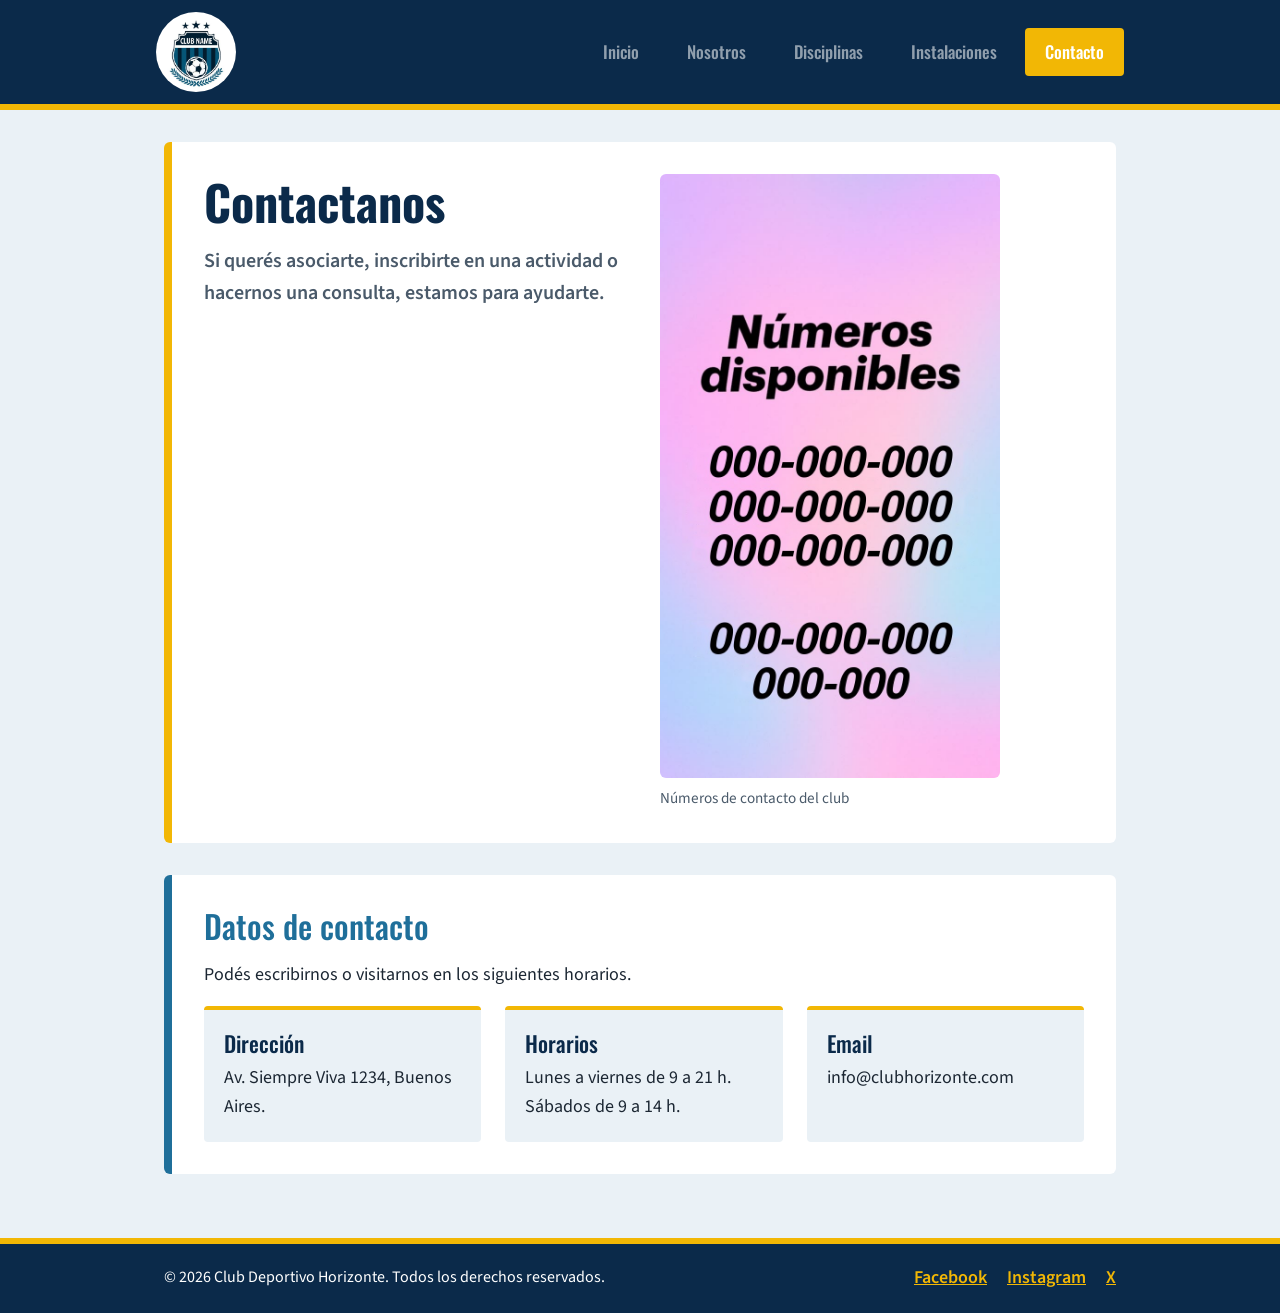
==== commit 3dba2f6c: "feat: add AOS scroll animations" ====
--- a/pages/contacto.html
+++ b/pages/contacto.html
@@ -11,6 +11,8 @@
   <link href="https://fonts.googleapis.com/css2?family=Oswald:wght@500;700&family=Source+Sans+3:wght@400;600&display=swap" rel="stylesheet">
   <!-- Bootstrap (CSS por CDN): va antes de nuestro CSS para poder personalizarlo -->
   <link href="https://cdn.jsdelivr.net/npm/bootstrap@5.3.3/dist/css/bootstrap.min.css" rel="stylesheet">
+  <!-- AOS (animaciones al hacer scroll): va antes de nuestro CSS -->
+  <link href="https://cdn.jsdelivr.net/npm/aos@2.3.4/dist/aos.css" rel="stylesheet">
   <link rel="stylesheet" href="../css/style.css">
 </head>
 <body class="pagina">
@@ -41,13 +43,13 @@
     <section class="seccion seccion--principal">
       <h1 class="titulo-principal">Contactanos</h1>
       <p class="texto texto--destacado">Si querés asociarte, inscribirte en una actividad o hacernos una consulta, estamos para ayudarte.</p>
-      <figure class="figura figura--vertical">
+      <figure class="figura figura--vertical" data-aos="zoom-in" data-aos-delay="200">
         <img class="figura__imagen" src="../img/contacto.jpg" alt="Números de contacto del club">
         <figcaption class="figura__leyenda">Números de contacto del club</figcaption>
       </figure>
     </section>
 
-    <section class="seccion">
+    <section class="seccion" data-aos="fade-up">
       <h2 class="titulo-seccion">Datos de contacto</h2>
       <p class="texto">Podés escribirnos o visitarnos en los siguientes horarios.</p>
       <div class="tarjetas">
@@ -80,5 +82,8 @@
 
   <!-- Bootstrap (JS por CDN): va justo antes de cerrar el body -->
   <script src="https://cdn.jsdelivr.net/npm/bootstrap@5.3.3/dist/js/bootstrap.bundle.min.js"></script>
+  <!-- AOS (JS por CDN) y script propio que lo inicia -->
+  <script src="https://cdn.jsdelivr.net/npm/aos@2.3.4/dist/aos.js"></script>
+  <script src="../js/main.js"></script>
 </body>
 </html>
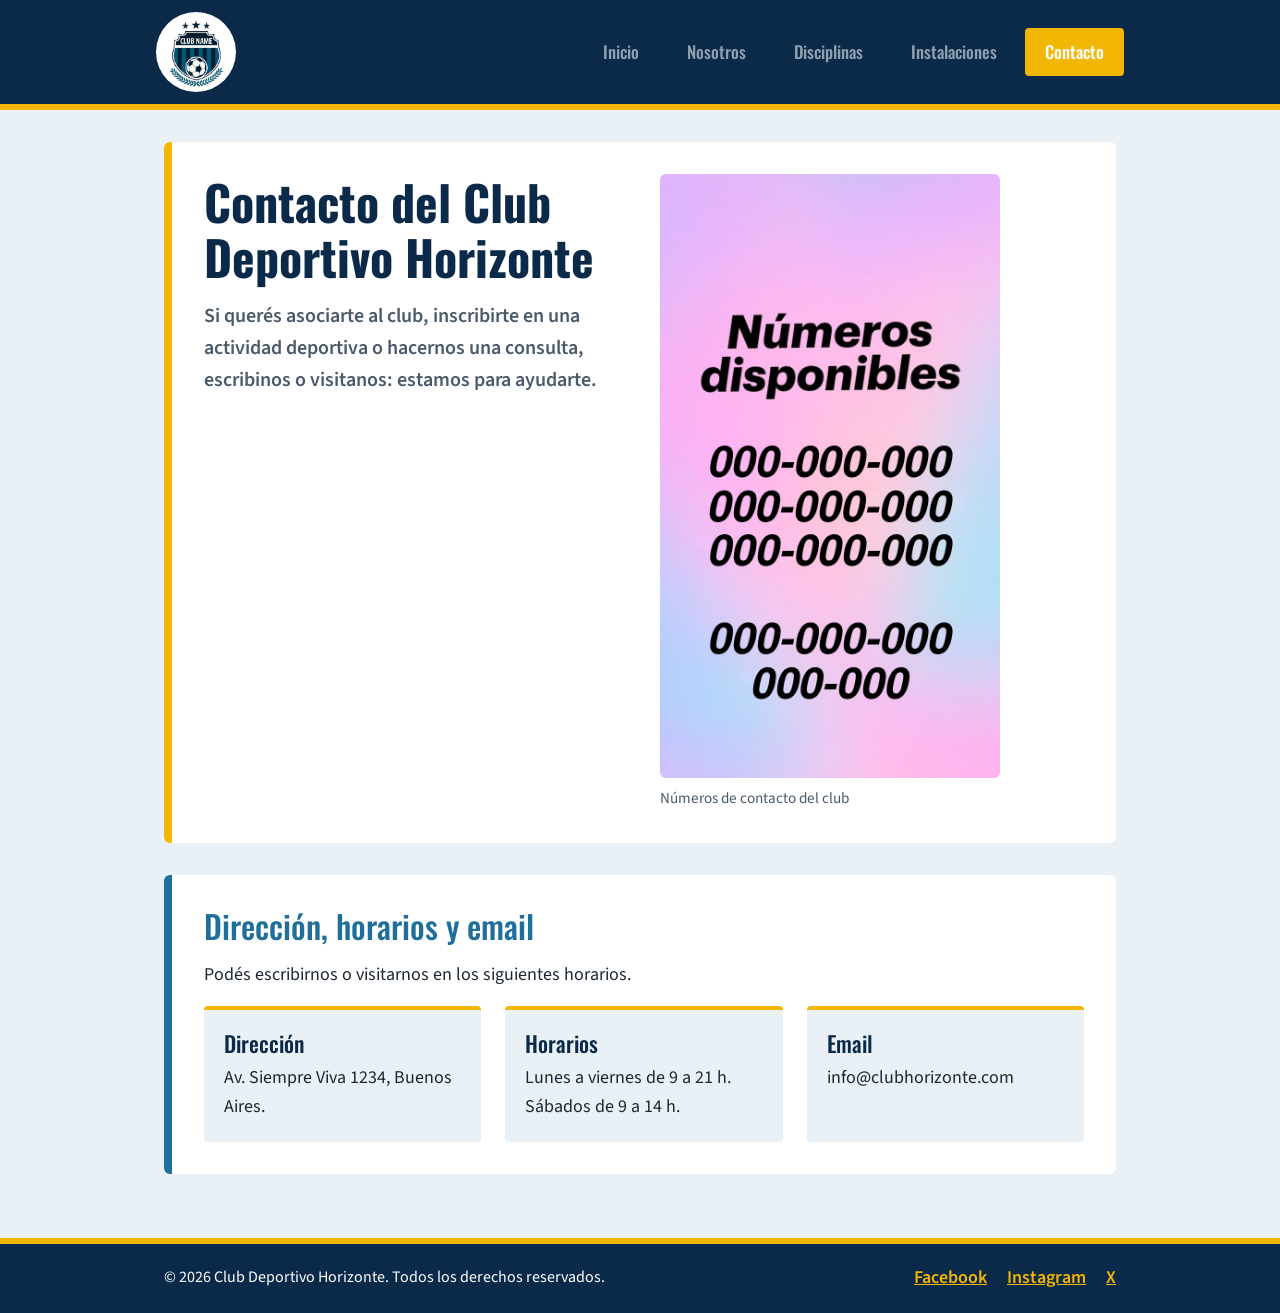
==== commit 7c52afec: "feat: improve on-page SEO and accessibility, rename images" ====
--- a/pages/contacto.html
+++ b/pages/contacto.html
@@ -3,9 +3,9 @@
 <head>
   <meta charset="UTF-8">
   <meta name="viewport" content="width=device-width, initial-scale=1.0">
-  <meta name="description" content="Club Deportivo Horizonte - Contacto">
-  <title>Contacto | Club Deportivo Horizonte</title>
-  <link rel="icon" type="image/jpeg" href="../img/logo.jpg">
+  <meta name="description" content="Contactá al Club Deportivo Horizonte: dirección en Buenos Aires, horarios de atención y email para asociarte o inscribirte en una actividad.">
+  <title>Contacto, dirección y horarios | Club Deportivo Horizonte</title>
+  <link rel="icon" type="image/jpeg" href="../img/escudo-club-deportivo-horizonte.jpg">
   <link rel="preconnect" href="https://fonts.googleapis.com">
   <link rel="preconnect" href="https://fonts.gstatic.com" crossorigin>
   <link href="https://fonts.googleapis.com/css2?family=Oswald:wght@500;700&family=Source+Sans+3:wght@400;600&display=swap" rel="stylesheet">
@@ -16,12 +16,13 @@
   <link rel="stylesheet" href="../css/style.css">
 </head>
 <body class="pagina">
+  <a class="visually-hidden-focusable" href="#contenido-principal">Saltar al contenido principal</a>
 
   <header class="encabezado">
     <nav class="navbar navbar-expand-md navbar-club" data-bs-theme="dark" aria-label="Navegación principal">
       <div class="container-fluid navbar__contenedor">
         <a class="navbar-brand logo" href="../index.html">
-          <img class="logo__imagen" src="../img/logo.jpg" alt="Escudo del Club Deportivo Horizonte">
+          <img class="logo__imagen" src="../img/escudo-club-deportivo-horizonte.jpg" alt="Club Deportivo Horizonte, ir al inicio">
         </a>
         <button class="navbar-toggler menu__boton" type="button" data-bs-toggle="collapse" data-bs-target="#menu-principal" aria-controls="menu-principal" aria-expanded="false" aria-label="Abrir o cerrar el menú">
           <span class="navbar-toggler-icon"></span>
@@ -39,18 +40,18 @@
     </nav>
   </header>
 
-  <main class="contenido">
+  <main class="contenido" id="contenido-principal">
     <section class="seccion seccion--principal">
-      <h1 class="titulo-principal">Contactanos</h1>
-      <p class="texto texto--destacado">Si querés asociarte, inscribirte en una actividad o hacernos una consulta, estamos para ayudarte.</p>
+      <h1 class="titulo-principal">Contacto del Club Deportivo Horizonte</h1>
+      <p class="texto texto--destacado">Si querés asociarte al club, inscribirte en una actividad deportiva o hacernos una consulta, escribinos o visitanos: estamos para ayudarte.</p>
       <figure class="figura figura--vertical" data-aos="zoom-in" data-aos-delay="200">
-        <img class="figura__imagen" src="../img/contacto.jpg" alt="Números de contacto del club">
+        <img class="figura__imagen" src="../img/numeros-contacto-club-horizonte.jpg" alt="Imagen con el texto «Números disponibles» y números de teléfono de ejemplo">
         <figcaption class="figura__leyenda">Números de contacto del club</figcaption>
       </figure>
     </section>
 
     <section class="seccion" data-aos="fade-up">
-      <h2 class="titulo-seccion">Datos de contacto</h2>
+      <h2 class="titulo-seccion">Dirección, horarios y email</h2>
       <p class="texto">Podés escribirnos o visitarnos en los siguientes horarios.</p>
       <div class="tarjetas">
           <article class="tarjeta">
--- a/css/style.css
+++ b/css/style.css
@@ -18,12 +18,23 @@
 /* ---------- Espaciado ---------- */
 /* ---------- Bordes y radios ---------- */
 /* ---------- Transiciones ---------- */
+/* ---------- Sombras (derivadas del azul marino) ---------- */
+/* ---------- Animaciones ---------- */
 /* ---------- Medidas del layout ---------- */
 /* ---------- Breakpoints (mobile-first: siempre min-width) ---------- */
 /* ---------- Ícono del acordeón abierto (flecha blanca) ---------- */
 /* ==========================================================
    MIXINS - Bloques de estilo reutilizables
    ========================================================== */
+/* ==========================================================
+   PLACEHOLDERS - Reglas compartidas para usar con @extend.
+   No generan CSS por sí solos: solo se emiten para los
+   selectores que los extienden (.tarjeta, .figura__imagen).
+   ========================================================== */
+.tarjeta, .figura__imagen {
+  transition: transform 0.25s ease, box-shadow 0.25s ease;
+}
+
 /* ---------- 1. REINICIO GLOBAL (Box Model) ---------- */
 * {
   margin: 0;
@@ -69,6 +80,27 @@
   color: #1f6f9a;
 }
 
+/* ---------- 3. ACCESIBILIDAD: menos movimiento ---------- */
+@media (prefers-reduced-motion: reduce) {
+  *,
+  *::before,
+  *::after {
+    animation-duration: 0.01ms !important;
+    animation-iteration-count: 1 !important;
+    transition-duration: 0.01ms !important;
+  }
+}
+/* ---------- ANIMACIÓN NATIVA: entrada del título principal ---------- */
+@keyframes entrada-titulo {
+  from {
+    opacity: 0;
+    transform: translateY(16px);
+  }
+  to {
+    opacity: 1;
+    transform: translateY(0);
+  }
+}
 /* ---------- TIPOGRAFÍA (mobile) ---------- */
 .titulo-principal {
   grid-area: titulo;
@@ -77,6 +109,7 @@
   font-weight: 700;
   line-height: 1.15;
   color: #0b2a4a;
+  animation: entrada-titulo 0.6s ease-out 0s both;
 }
 @media (min-width: 768px) {
   .titulo-principal {
@@ -283,6 +316,10 @@
   width: 100%;
   border-radius: 6px;
 }
+.figura__imagen:hover, .figura__imagen:focus-within {
+  transform: translateY(-2px);
+  box-shadow: 0 2px 6px rgba(11, 42, 74, 0.12);
+}
 .figura__leyenda {
   margin-top: 8px;
   font-size: 0.95rem;
@@ -324,6 +361,12 @@
   border-top: 4px solid #f2b705;
   border-radius: 4px;
   padding: 20px;
+  min-width: 0;
+  overflow-wrap: anywhere;
+}
+.tarjeta:hover, .tarjeta:focus-within {
+  transform: translateY(-4px);
+  box-shadow: 0 10px 24px rgba(11, 42, 74, 0.22);
 }
 .tarjeta__titulo {
   font-family: "Oswald", "Arial Narrow", sans-serif;
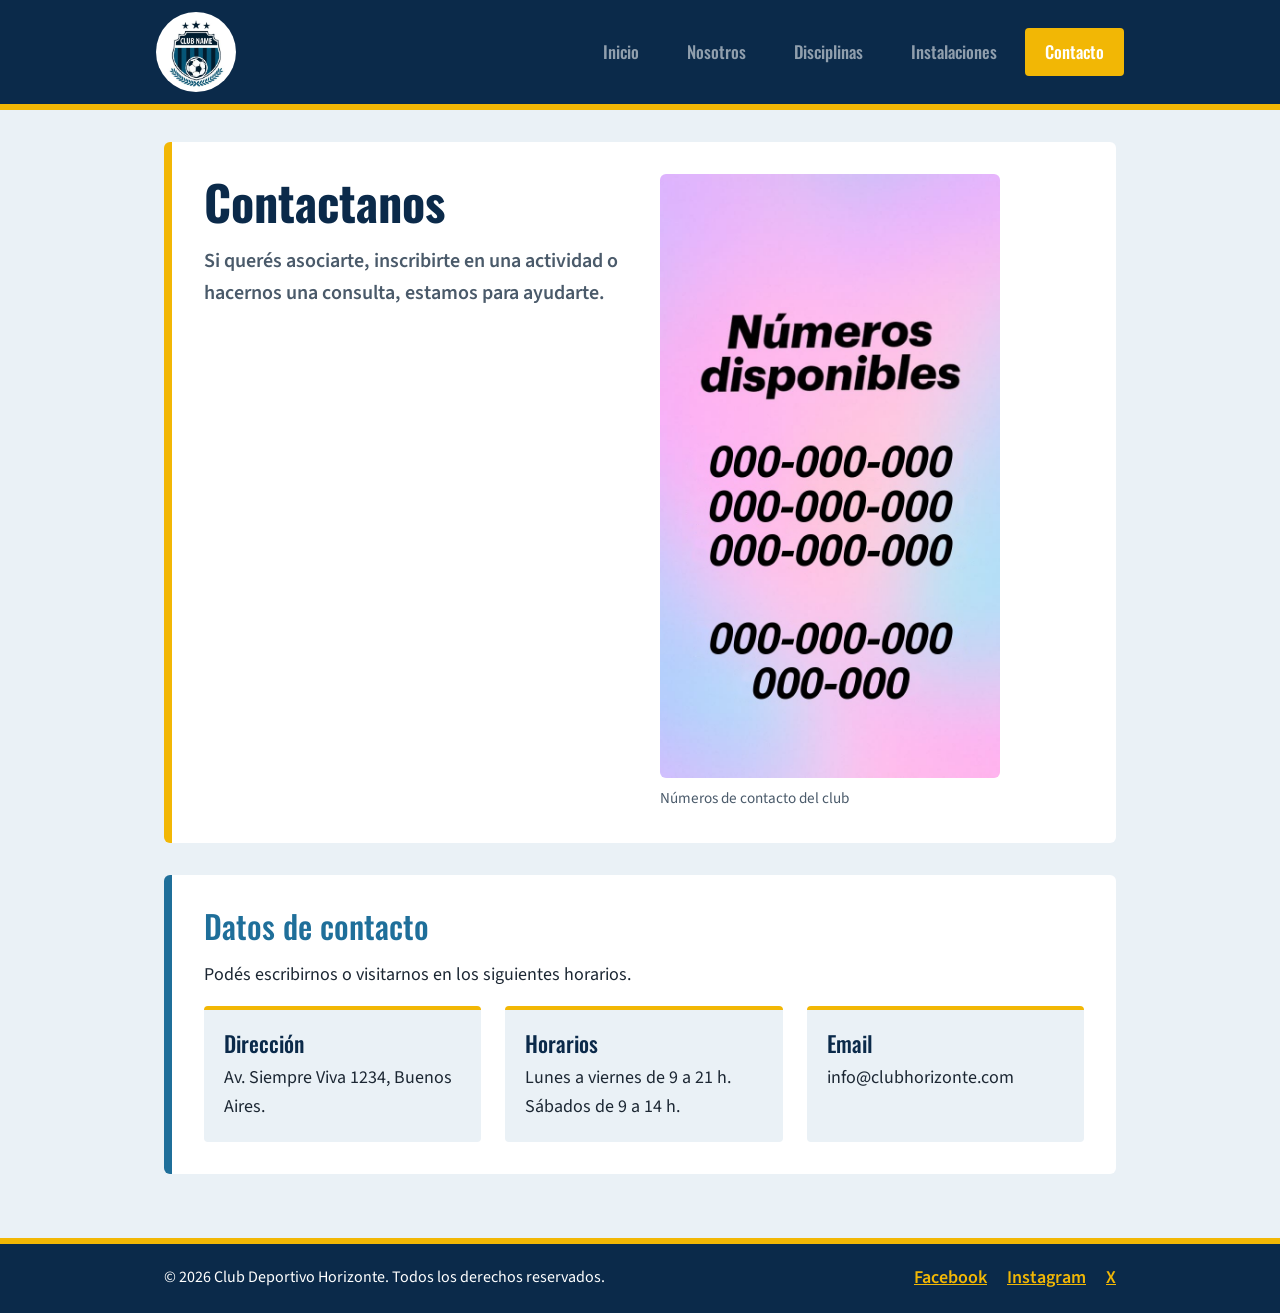
==== commit 5bb1d86e: "feat: add SEO meta tags, AOS animations and responsive navbar breakpoint" ====
--- a/pages/contacto.html
+++ b/pages/contacto.html
@@ -3,26 +3,27 @@
 <head>
   <meta charset="UTF-8">
   <meta name="viewport" content="width=device-width, initial-scale=1.0">
-  <meta name="description" content="Contactá al Club Deportivo Horizonte: dirección en Buenos Aires, horarios de atención y email para asociarte o inscribirte en una actividad.">
-  <title>Contacto, dirección y horarios | Club Deportivo Horizonte</title>
-  <link rel="icon" type="image/jpeg" href="../img/escudo-club-deportivo-horizonte.jpg">
+  <title>Contacto y horarios de atención | Club Deportivo Horizonte</title>
+  <meta name="description" content="Contactá al Club Deportivo Horizonte: dirección, horarios de atención y email para asociarte, inscribirte en una actividad o hacer una consulta.">
+  <meta name="keywords" content="contacto del club, horarios de atención, dirección del club, inscripción, asociarse, consultas">
+  <meta name="author" content="Agustin">
+  <link rel="icon" type="image/jpeg" href="../assets/img/logo.jpg">
   <link rel="preconnect" href="https://fonts.googleapis.com">
   <link rel="preconnect" href="https://fonts.gstatic.com" crossorigin>
   <link href="https://fonts.googleapis.com/css2?family=Oswald:wght@500;700&family=Source+Sans+3:wght@400;600&display=swap" rel="stylesheet">
   <!-- Bootstrap (CSS por CDN): va antes de nuestro CSS para poder personalizarlo -->
   <link href="https://cdn.jsdelivr.net/npm/bootstrap@5.3.3/dist/css/bootstrap.min.css" rel="stylesheet">
-  <!-- AOS (animaciones al hacer scroll): va antes de nuestro CSS -->
-  <link href="https://cdn.jsdelivr.net/npm/aos@2.3.4/dist/aos.css" rel="stylesheet">
-  <link rel="stylesheet" href="../css/style.css">
+  <!-- AOS: animaciones al hacer scroll -->
+  <link href="https://cdn.jsdelivr.net/npm/aos@2.3.1/dist/aos.css" rel="stylesheet">
+  <link rel="stylesheet" href="../styles/style.css">
 </head>
 <body class="pagina">
-  <a class="visually-hidden-focusable" href="#contenido-principal">Saltar al contenido principal</a>
 
   <header class="encabezado">
-    <nav class="navbar navbar-expand-md navbar-club" data-bs-theme="dark" aria-label="Navegación principal">
+    <nav class="navbar navbar-expand-lg navbar-club" data-bs-theme="dark" aria-label="Navegación principal">
       <div class="container-fluid navbar__contenedor">
         <a class="navbar-brand logo" href="../index.html">
-          <img class="logo__imagen" src="../img/escudo-club-deportivo-horizonte.jpg" alt="Club Deportivo Horizonte, ir al inicio">
+          <img class="logo__imagen" src="../assets/img/logo.jpg" alt="Escudo del Club Deportivo Horizonte">
         </a>
         <button class="navbar-toggler menu__boton" type="button" data-bs-toggle="collapse" data-bs-target="#menu-principal" aria-controls="menu-principal" aria-expanded="false" aria-label="Abrir o cerrar el menú">
           <span class="navbar-toggler-icon"></span>
@@ -40,29 +41,29 @@
     </nav>
   </header>
 
-  <main class="contenido" id="contenido-principal">
+  <main class="contenido">
     <section class="seccion seccion--principal">
-      <h1 class="titulo-principal">Contacto del Club Deportivo Horizonte</h1>
-      <p class="texto texto--destacado">Si querés asociarte al club, inscribirte en una actividad deportiva o hacernos una consulta, escribinos o visitanos: estamos para ayudarte.</p>
+      <h1 class="titulo-principal">Contactanos</h1>
+      <p class="texto texto--destacado">Si querés asociarte, inscribirte en una actividad o hacernos una consulta, estamos para ayudarte.</p>
       <figure class="figura figura--vertical" data-aos="zoom-in" data-aos-delay="200">
-        <img class="figura__imagen" src="../img/numeros-contacto-club-horizonte.jpg" alt="Imagen con el texto «Números disponibles» y números de teléfono de ejemplo">
+        <img class="figura__imagen" src="../assets/img/contacto.jpg" alt="Números de contacto del club">
         <figcaption class="figura__leyenda">Números de contacto del club</figcaption>
       </figure>
     </section>
 
     <section class="seccion" data-aos="fade-up">
-      <h2 class="titulo-seccion">Dirección, horarios y email</h2>
+      <h2 class="titulo-seccion">Datos de contacto</h2>
       <p class="texto">Podés escribirnos o visitarnos en los siguientes horarios.</p>
       <div class="tarjetas">
-          <article class="tarjeta">
+          <article class="tarjeta" data-aos="fade-up" data-aos-delay="0">
             <h3 class="tarjeta__titulo">Dirección</h3>
             <p class="texto">Av. Siempre Viva 1234, Buenos Aires.</p>
           </article>
-          <article class="tarjeta">
+          <article class="tarjeta" data-aos="fade-up" data-aos-delay="100">
             <h3 class="tarjeta__titulo">Horarios</h3>
             <p class="texto">Lunes a viernes de 9 a 21 h. Sábados de 9 a 14 h.</p>
           </article>
-          <article class="tarjeta">
+          <article class="tarjeta" data-aos="fade-up" data-aos-delay="200">
             <h3 class="tarjeta__titulo">Email</h3>
             <p class="texto">info@clubhorizonte.com</p>
           </article>
@@ -83,8 +84,10 @@
 
   <!-- Bootstrap (JS por CDN): va justo antes de cerrar el body -->
   <script src="https://cdn.jsdelivr.net/npm/bootstrap@5.3.3/dist/js/bootstrap.bundle.min.js"></script>
-  <!-- AOS (JS por CDN) y script propio que lo inicia -->
-  <script src="https://cdn.jsdelivr.net/npm/aos@2.3.4/dist/aos.js"></script>
-  <script src="../js/main.js"></script>
+  <!-- AOS (JS por CDN) y su inicialización -->
+  <script src="https://cdn.jsdelivr.net/npm/aos@2.3.1/dist/aos.js"></script>
+  <script>
+    AOS.init({ duration: 800, once: true });
+  </script>
 </body>
 </html>
--- a/styles/style.css
+++ b/styles/style.css
@@ -0,0 +1,576 @@
+@charset "UTF-8";
+/* ==========================================================
+   VARIABLES - Todos los valores que se repiten viven acá.
+   Si querés cambiar un color o una medida, se cambia una
+   sola vez en este archivo.
+   ========================================================== */
+/* ---------- Colores (paleta tomada del escudo) ---------- */
+/* Transparencias derivadas del azul marino */
+/* ---------- Tipografía (siempre con fuente de respaldo) ---------- */
+/* ---------- Espaciado ---------- */
+/* ---------- Bordes y radios ---------- */
+/* ---------- Transiciones ---------- */
+/* ---------- Medidas del layout ---------- */
+/* ---------- Breakpoints (mobile-first: siempre min-width) ---------- */
+/* ---------- Ícono del acordeón abierto (flecha blanca) ---------- */
+/* ==========================================================
+   MIXINS - Bloques de estilo reutilizables
+   ========================================================== */
+/* ==========================================================
+   PLACEHOLDERS - Estilos compartidos para usar con @extend
+   (un placeholder no genera CSS por sí solo: se arma con los
+   selectores que lo extienden)
+   ========================================================== */
+.pie__contenido, .contenido, .navbar__contenedor {
+  max-width: 1000px;
+  margin: 0 auto;
+}
+
+.logo, .logo__imagen {
+  border-radius: 50%;
+}
+
+/* ---------- 1. REINICIO GLOBAL (Box Model) ---------- */
+* {
+  margin: 0;
+  padding: 0;
+  box-sizing: border-box;
+}
+
+/* ---------- 2. BASE (mobile) ---------- */
+.pagina {
+  display: flex;
+  flex-direction: column;
+  min-height: 100vh;
+  font-family: "Source Sans 3", Arial, sans-serif;
+  font-size: 1.0625rem;
+  line-height: 1.6;
+  color: #1c2733;
+  background-color: #eaf1f6;
+}
+@media (min-width: 768px) {
+  .pagina {
+    font-size: 1.125rem;
+  }
+}
+
+/* Bootstrap agrega márgenes y rellenos a estas etiquetas: los quitamos
+   para seguir controlando el espaciado con gap */
+h1, h2, h3, p, ul, figure {
+  margin: 0;
+}
+
+ul {
+  padding: 0;
+  list-style: none;
+}
+
+img {
+  display: block;
+  max-width: 100%;
+  height: auto;
+}
+
+a {
+  color: #1f6f9a;
+}
+
+/* ---------- TIPOGRAFÍA (mobile) ---------- */
+.titulo-principal {
+  grid-area: titulo;
+  font-family: "Oswald", "Arial Narrow", sans-serif;
+  font-size: 2.25rem;
+  font-weight: 700;
+  line-height: 1.15;
+  color: #0b2a4a;
+}
+@media (min-width: 768px) {
+  .titulo-principal {
+    font-size: 2.75rem;
+  }
+}
+@media (min-width: 1024px) {
+  .titulo-principal {
+    font-size: 3rem;
+  }
+}
+@media (prefers-reduced-motion: no-preference) {
+  .titulo-principal {
+    animation: aparecer-arriba 0.8s ease-out 0s both;
+  }
+}
+
+.titulo-seccion {
+  font-family: "Oswald", "Arial Narrow", sans-serif;
+  font-size: 1.625rem;
+  font-weight: 500;
+  line-height: 1.2;
+  color: #1f6f9a;
+}
+@media (min-width: 768px) {
+  .titulo-seccion {
+    font-size: 2rem;
+  }
+}
+
+.texto {
+  font-size: 1.0625rem;
+  font-weight: 400;
+  max-width: 65ch;
+}
+@media (min-width: 768px) {
+  .texto {
+    font-size: 1.125rem;
+  }
+}
+.texto--destacado {
+  grid-area: texto;
+  font-size: 1.125rem;
+  font-weight: 600;
+  color: #4a5a6a;
+}
+@media (min-width: 768px) {
+  .texto--destacado {
+    font-size: 1.25rem;
+  }
+}
+@media (prefers-reduced-motion: no-preference) {
+  .texto--destacado {
+    animation: aparecer-arriba 0.8s ease-out 0.2s both;
+  }
+}
+
+/* ---------- ANIMACIONES NATIVAS (@keyframes) ---------- */
+@keyframes aparecer-arriba {
+  from {
+    opacity: 0;
+    transform: translateY(24px);
+  }
+  to {
+    opacity: 1;
+    transform: none;
+  }
+}
+/* ---------- ENCABEZADO Y LOGO ---------- */
+.encabezado {
+  background-color: #0b2a4a;
+  border-bottom: 6px solid #f2b705;
+}
+
+.logo {
+  display: block;
+  padding: 0;
+  margin: 0;
+  transition: transform 0.25s ease;
+}
+.logo__imagen {
+  width: 72px;
+  height: 72px;
+  background-color: #ffffff;
+}
+@media (min-width: 768px) {
+  .logo__imagen {
+    width: 80px;
+    height: 80px;
+  }
+}
+.logo:hover {
+  transform: scale(1.06);
+}
+.logo:focus-visible {
+  outline: 3px solid #f2b705;
+  outline-offset: 4px;
+}
+.logo:active {
+  transform: scale(0.96);
+}
+
+/* ---------- NAVBAR DE BOOTSTRAP (personalizada) ---------- */
+/* Variables de Bootstrap redefinidas con nuestra paleta */
+.navbar-club {
+  --bs-navbar-color: #ffffff;
+  --bs-navbar-hover-color: #ffffff;
+  --bs-navbar-active-color: #0b2a4a;
+  --bs-navbar-nav-link-padding-x: 20px;
+  padding: 12px 0;
+}
+
+.navbar__contenedor {
+  padding-left: 16px;
+  padding-right: 16px;
+}
+
+.menu__boton {
+  transition: background-color 0.25s ease, transform 0.15s ease;
+}
+.menu__boton:hover {
+  background-color: #1f6f9a;
+}
+.menu__boton:focus-visible {
+  outline: 3px solid #f2b705;
+  outline-offset: 3px;
+  box-shadow: none;
+}
+.menu__boton:active {
+  transform: scale(0.94);
+}
+.menu__lista {
+  --bs-nav-link-padding-x: 20px;
+  --bs-nav-link-padding-y: 10px;
+  gap: 8px;
+  padding-top: 12px;
+}
+@media (min-width: 992px) {
+  .menu__lista {
+    padding-top: 0;
+  }
+}
+.menu__enlace {
+  font-family: "Oswald", "Arial Narrow", sans-serif;
+  font-size: 1.0625rem;
+  font-weight: 500;
+  border-radius: 4px;
+  transition: background-color 0.25s ease, color 0.25s ease, transform 0.15s ease;
+}
+.menu__enlace:hover {
+  background-color: #1f6f9a;
+}
+.menu__enlace:focus-visible {
+  outline: 3px solid #f2b705;
+  outline-offset: 2px;
+}
+.menu__enlace:active {
+  background-color: #0b2a4a;
+  transform: scale(0.96);
+}
+.menu__enlace--activo {
+  background-color: #f2b705;
+}
+.menu__enlace--activo:hover, .menu__enlace--activo:active {
+  background-color: #f2b705;
+}
+
+/* ---------- CONTENIDO PRINCIPAL (mobile: secciones apiladas) ---------- */
+.contenido {
+  flex: 1;
+  width: 100%;
+  padding: 20px 16px;
+}
+@media (min-width: 768px) {
+  .contenido {
+    padding: 32px 24px;
+  }
+}
+
+.seccion {
+  display: flex;
+  flex-direction: column;
+  gap: 16px;
+  background-color: #ffffff;
+  border-left: 8px solid #1f6f9a;
+  border-radius: 6px;
+  padding: 20px;
+  margin-bottom: 24px;
+}
+.seccion--principal {
+  display: grid;
+  grid-template-columns: 1fr;
+  grid-template-areas: "titulo" "texto" "imagen";
+  gap: 16px;
+  border-left-color: #f2b705;
+}
+@media (min-width: 1024px) {
+  .seccion--principal {
+    grid-template-columns: 1fr 1fr;
+    grid-template-rows: auto 1fr;
+    grid-template-areas: "titulo imagen" "texto  imagen";
+    column-gap: 32px;
+    align-items: start;
+  }
+}
+@media (min-width: 768px) {
+  .seccion {
+    padding: 32px;
+    margin-bottom: 32px;
+  }
+}
+
+/* ---------- IMÁGENES ---------- */
+.figura {
+  grid-area: imagen;
+  width: 100%;
+}
+.figura__imagen {
+  width: 100%;
+  border-radius: 6px;
+}
+.figura__leyenda {
+  margin-top: 8px;
+  font-size: 0.95rem;
+  color: #4a5a6a;
+}
+.figura--escudo {
+  max-width: 320px;
+}
+.figura--ancha {
+  max-width: 640px;
+}
+.figura--vertical {
+  max-width: 340px;
+}
+@media (min-width: 1024px) {
+  .figura {
+    align-self: center;
+  }
+}
+
+/* ---------- TARJETAS (mobile: una debajo de otra) ---------- */
+.tarjetas {
+  display: flex;
+  flex-direction: column;
+  gap: 16px;
+}
+@media (min-width: 768px) {
+  .tarjetas {
+    flex-direction: row;
+    gap: 24px;
+  }
+}
+
+.tarjeta {
+  display: flex;
+  flex-direction: column;
+  gap: 8px;
+  background-color: #eaf1f6;
+  border-top: 4px solid #f2b705;
+  border-radius: 4px;
+  padding: 20px;
+}
+.tarjeta__titulo {
+  font-family: "Oswald", "Arial Narrow", sans-serif;
+  font-size: 1.375rem;
+  font-weight: 500;
+  color: #0b2a4a;
+}
+@media (min-width: 768px) {
+  .tarjeta {
+    flex: 1 1 0;
+  }
+}
+
+/* ---------- BOTONES (Bootstrap + paleta propia) ---------- */
+.acciones {
+  display: flex;
+  flex-wrap: wrap;
+  gap: 12px;
+}
+
+.boton {
+  --bs-btn-color: #0b2a4a;
+  --bs-btn-bg: #f2b705;
+  --bs-btn-border-color: #f2b705;
+  --bs-btn-hover-color: #ffffff;
+  --bs-btn-hover-bg: #1f6f9a;
+  --bs-btn-hover-border-color: #1f6f9a;
+  --bs-btn-active-color: #ffffff;
+  --bs-btn-active-bg: #0b2a4a;
+  --bs-btn-active-border-color: #0b2a4a;
+  --bs-btn-padding-x: 24px;
+  --bs-btn-padding-y: 10px;
+  font-family: "Oswald", "Arial Narrow", sans-serif;
+  font-size: 1.0625rem;
+  font-weight: 500;
+  transition: background-color 0.25s ease, color 0.25s ease, border-color 0.25s ease, transform 0.15s ease;
+}
+.boton:hover {
+  transform: translateY(-2px);
+}
+.boton:focus-visible {
+  outline: 3px solid #0b2a4a;
+  outline-offset: 3px;
+  box-shadow: none;
+}
+.boton:active {
+  transform: translateY(0) scale(0.97);
+}
+.boton--secundario {
+  --bs-btn-color: #0b2a4a;
+  --bs-btn-bg: transparent;
+  --bs-btn-border-color: #1f6f9a;
+  --bs-btn-hover-bg: #1f6f9a;
+  --bs-btn-hover-border-color: #1f6f9a;
+}
+
+/* ---------- GALERÍA: CAROUSEL DE BOOTSTRAP ---------- */
+.galeria__marco {
+  border-radius: 6px;
+  background-color: #eaf1f6;
+}
+.galeria__imagen {
+  height: 240px;
+  object-fit: contain;
+  background-color: #eaf1f6;
+}
+@media (min-width: 768px) {
+  .galeria__imagen {
+    height: 360px;
+  }
+}
+@media (min-width: 1024px) {
+  .galeria__imagen {
+    height: 440px;
+  }
+}
+.galeria__leyenda {
+  left: 0;
+  right: 0;
+  bottom: 40px;
+  padding: 8px 16px;
+  background-color: rgba(11, 42, 74, 0.88);
+}
+.galeria__titulo {
+  font-family: "Oswald", "Arial Narrow", sans-serif;
+  font-size: 1.125rem;
+  font-weight: 500;
+}
+.galeria__control {
+  transition: opacity 0.25s ease, background-color 0.25s ease;
+}
+.galeria__control:hover {
+  opacity: 1;
+  background-color: rgba(11, 42, 74, 0.45);
+}
+.galeria__control:focus-visible {
+  opacity: 1;
+  outline: 3px solid #f2b705;
+  outline-offset: -3px;
+}
+.galeria__control:active {
+  background-color: rgba(11, 42, 74, 0.7);
+}
+
+.carousel-indicators .galeria__indicador {
+  background-color: #f2b705;
+  transition: opacity 0.25s ease, transform 0.25s ease;
+}
+.carousel-indicators .galeria__indicador:hover {
+  opacity: 1;
+  transform: scaleY(2);
+}
+.carousel-indicators .galeria__indicador:focus-visible {
+  opacity: 1;
+  outline: 3px solid #ffffff;
+  outline-offset: 2px;
+}
+.carousel-indicators .galeria__indicador:active {
+  transform: scaleY(1);
+}
+
+/* ---------- ACORDEÓN DE BOOTSTRAP (hitos) ---------- */
+.hitos {
+  --bs-accordion-border-color: #1f6f9a;
+  --bs-accordion-active-color: #ffffff;
+  --bs-accordion-active-bg: #0b2a4a;
+  --bs-accordion-btn-focus-box-shadow: none;
+  --bs-accordion-btn-active-icon: url("data:image/svg+xml,%3csvg xmlns='http://www.w3.org/2000/svg' viewBox='0 0 16 16' fill='%23ffffff'%3e%3cpath fill-rule='evenodd' d='M1.646 4.646a.5.5 0 0 1 .708 0L8 10.293l5.646-5.647a.5.5 0 0 1 .708.708l-6 6a.5.5 0 0 1-.708 0l-6-6a.5.5 0 0 1 0-.708z'/%3e%3c/svg%3e");
+}
+.hitos__boton {
+  font-family: "Oswald", "Arial Narrow", sans-serif;
+  font-size: 1.125rem;
+  font-weight: 500;
+  color: #0b2a4a;
+  transition: background-color 0.25s ease, color 0.25s ease;
+}
+.hitos__boton.collapsed:hover {
+  background-color: #eaf1f6;
+}
+.hitos__boton:not(.collapsed):hover {
+  background-color: #1f6f9a;
+}
+.hitos__boton:focus-visible {
+  outline: 3px solid #f2b705;
+  outline-offset: -3px;
+}
+.hitos__boton.collapsed:active {
+  background-color: #d5e3ed;
+}
+.hitos__cuerpo {
+  color: #1c2733;
+}
+
+/* ---------- MODAL DE BOOTSTRAP ---------- */
+.ventana {
+  border: 0;
+  border-top: 6px solid #f2b705;
+  border-radius: 6px;
+}
+.ventana__titulo {
+  font-family: "Oswald", "Arial Narrow", sans-serif;
+  font-size: 1.5rem;
+  font-weight: 500;
+  color: #0b2a4a;
+}
+.ventana__cerrar {
+  transition: opacity 0.25s ease, transform 0.15s ease;
+}
+.ventana__cerrar:hover {
+  opacity: 1;
+  transform: rotate(90deg);
+}
+.ventana__cerrar:focus-visible {
+  outline: 3px solid #f2b705;
+  box-shadow: none;
+}
+.ventana__cerrar:active {
+  transform: rotate(90deg) scale(0.9);
+}
+
+/* ---------- PIE DE PÁGINA (mobile) ---------- */
+.pie {
+  background-color: #0b2a4a;
+  color: #ffffff;
+  border-top: 6px solid #f2b705;
+}
+.pie__contenido {
+  display: flex;
+  flex-direction: column;
+  gap: 12px;
+  align-items: center;
+  padding: 20px 16px;
+  text-align: center;
+}
+@media (min-width: 768px) {
+  .pie__contenido {
+    flex-direction: row;
+    justify-content: space-between;
+    padding: 20px 24px;
+    text-align: left;
+  }
+}
+.pie__texto {
+  font-size: 1rem;
+}
+.pie__redes {
+  display: flex;
+  align-items: center;
+  gap: 20px;
+}
+.pie__enlace {
+  display: inline-block;
+  color: #f2b705;
+  font-weight: 600;
+  transition: color 0.25s ease, transform 0.15s ease;
+}
+.pie__enlace:hover {
+  color: #ffffff;
+  transform: translateY(-2px);
+}
+.pie__enlace:focus-visible {
+  color: #ffffff;
+  outline: 3px solid #f2b705;
+  outline-offset: 3px;
+}
+.pie__enlace:active {
+  color: #f2b705;
+  transform: translateY(0);
+}
